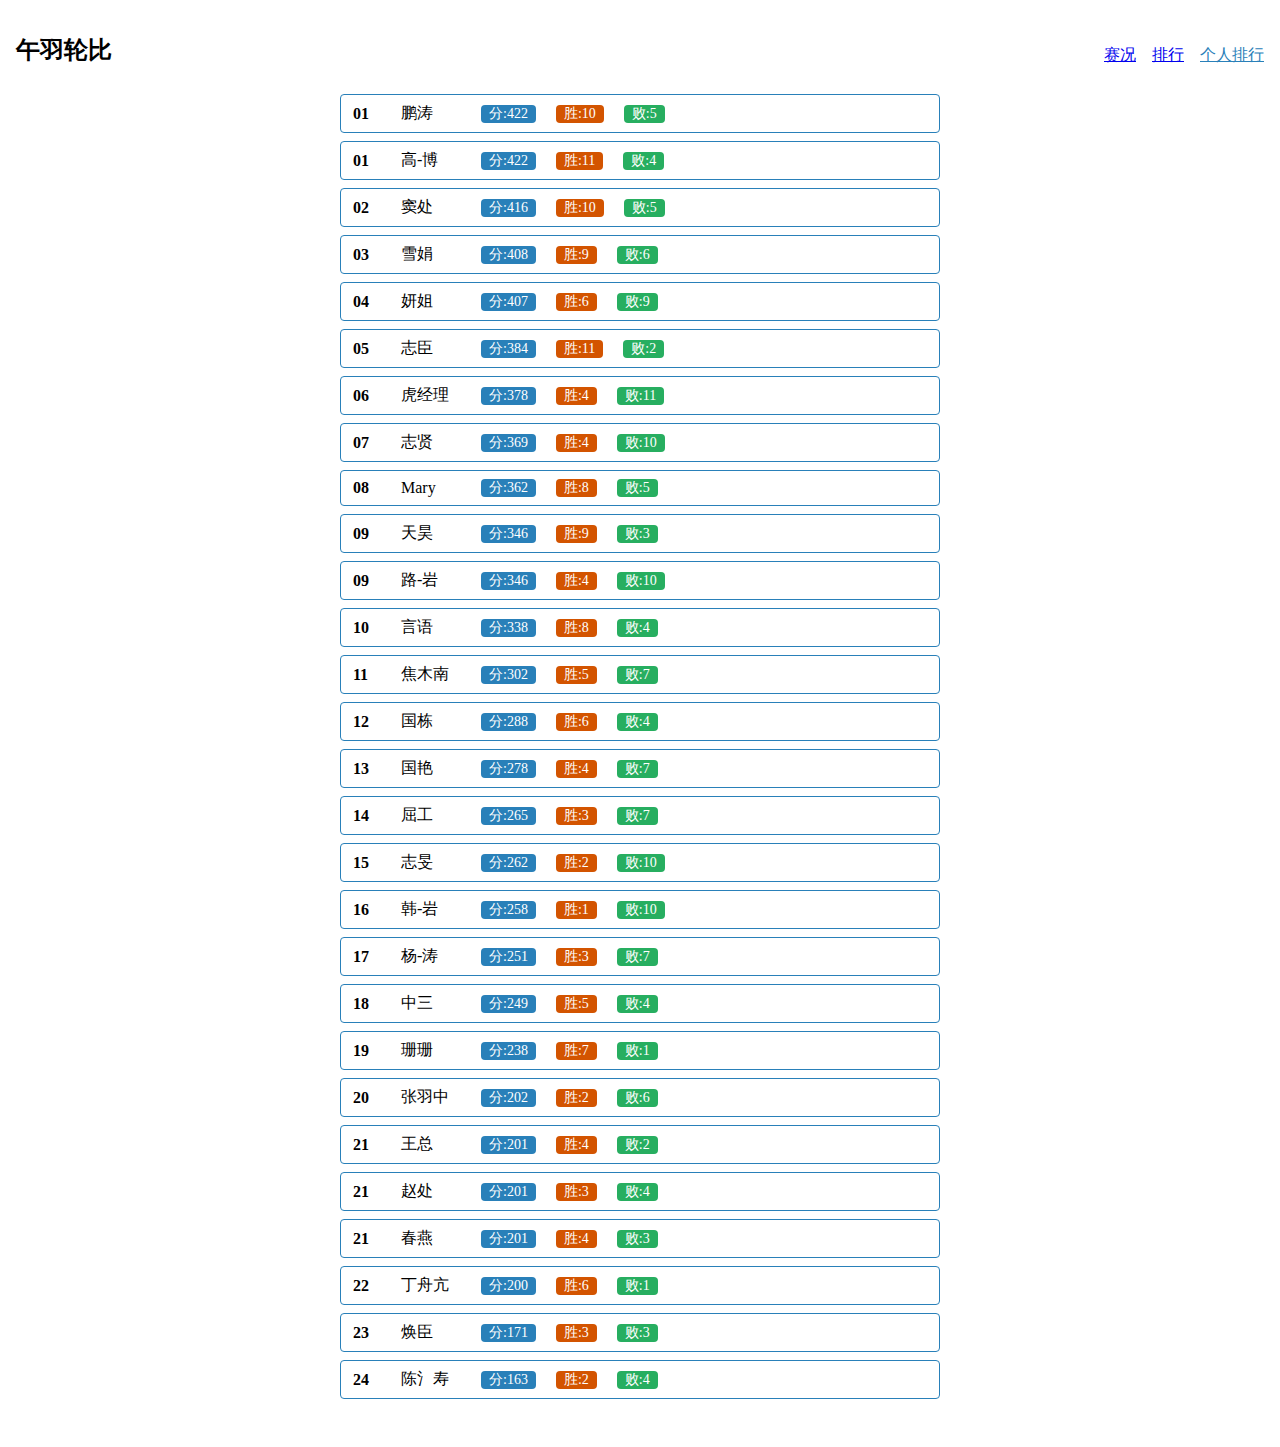
==== personalRank/index.html @ dfd7b156 "update" ====
<!DOCTYPE html><html lang="en"><head><meta charset="utf-8"><link href="/wuyulunbi/favicon.ico" rel="icon"><meta content="width=device-width,initial-scale=1" name="viewport"><meta content="#000000" name="theme-color"><meta content="Web site created using create-react-app" name="description"><link href="/wuyulunbi/logo192.png" rel="apple-touch-icon"><link href="/wuyulunbi/manifest.json" rel="manifest"><title>午羽轮比</title><script defer src="/wuyulunbi/static/js/main.a09f2cc2.js"></script><link href="/wuyulunbi/static/css/main.77000b79.css" rel="stylesheet"><style data-styled="active" data-styled-version="5.3.5">.cSCSXe{display:flex;-webkit-box-pack:justify;justify-content:space-between;align-items:flex-end;padding:8px;height:50px;position:sticky;top:0;background:#fff;z-index:99}.cSCSXe .logo{font-size:24px;font-weight:900;margin-right:32px}.cSCSXe .navigator a+a{margin-left:16px}.cSCSXe .navigator a.active{color:#2980b9}.cSCSXe .navigator a:hover{opacity:.7}.hBTbdj{margin:0 auto;padding-top:20px;width:600px;padding-bottom:40px}@media (max-width:420px){.hBTbdj{width:100%}}.hBTbdj .personal-item+.personal-item{margin-top:8px}.hBTbdj .personal-item{border:1px solid #2980b9;padding:8px 12px;display:flex;-webkit-box-align:center;align-items:center;border-radius:4px}.hBTbdj .personal-item .personal-idx{font-weight:900;width:48px}.hBTbdj .personal-item .personal-name{width:80px}.hBTbdj .personal-item .personal-scope{background:#2980b9}.hBTbdj .personal-item .personal-average,.hBTbdj .personal-item .personal-defeat,.hBTbdj .personal-item .personal-scope,.hBTbdj .personal-item .personal-victory,.hBTbdj .personal-item .personal-winProbability{padding:0 8px;border-radius:4px;color:#fff;font-size:14px;display:flex;-webkit-box-align:center;align-items:center}.hBTbdj .personal-item .personal-victory{margin-left:20px;background:#d35400}.hBTbdj .personal-item .personal-defeat{margin-left:20px;background:#27ae60}.hBTbdj .personal-item .personal-average{margin-left:20px;background:#8e44ad}.hBTbdj .personal-item .personal-winProbability{margin-left:20px;background:#e58e26}@media (max-width:420px){.hBTbdj .personal-item .personal-average,.hBTbdj .personal-item .personal-defeat,.hBTbdj .personal-item .personal-victory,.hBTbdj .personal-item .personal-winProbability{margin-left:12px}}@media (max-width:500px){.hBTbdj.is-show-more .personal-item{padding:8px 6px;font-size:13px}.hBTbdj.is-show-more .personal-item .personal-idx{font-weight:900;width:28px}.hBTbdj.is-show-more .personal-item .personal-average,.hBTbdj.is-show-more .personal-item .personal-defeat,.hBTbdj.is-show-more .personal-item .personal-victory,.hBTbdj.is-show-more .personal-item .personal-winProbability{margin-left:6px;padding:0 4px;font-size:13px}.hBTbdj.is-show-more .personal-item .personal-scope{font-size:13px;padding:0 3px}}</style></head><body><noscript>You need to enable JavaScript to run this app.</noscript><div id="root"><div class="App"><header class="sc-bczRLJ cSCSXe"><div class="logo">午羽轮比</div><div class="navigator"><a class="" href="/wuyulunbi" aria-current="page">赛况</a><a class="" href="/wuyulunbi/rank">排行</a><a class="active" href="/wuyulunbi/personalRank" aria-current="page">个人排行</a></div></header><main class="app-main"><div class="sc-eCYdqJ hBTbdj"><div class="personal-item"><span class="personal-idx">01</span><span class="personal-name">鹏涛 </span><span class="personal-scope" title="66.67%">分:422</span><span class="personal-victory">胜:10</span><span class="personal-defeat">败:5</span></div><div class="personal-item"><span class="personal-idx">01</span><span class="personal-name">高-博 </span><span class="personal-scope" title="73.33%">分:422</span><span class="personal-victory">胜:11</span><span class="personal-defeat">败:4</span></div><div class="personal-item"><span class="personal-idx">02</span><span class="personal-name">窦处 </span><span class="personal-scope" title="66.67%">分:416</span><span class="personal-victory">胜:10</span><span class="personal-defeat">败:5</span></div><div class="personal-item"><span class="personal-idx">03</span><span class="personal-name">雪娟 </span><span class="personal-scope" title="60.00%">分:408</span><span class="personal-victory">胜:9</span><span class="personal-defeat">败:6</span></div><div class="personal-item"><span class="personal-idx">04</span><span class="personal-name">妍姐 </span><span class="personal-scope" title="40.00%">分:407</span><span class="personal-victory">胜:6</span><span class="personal-defeat">败:9</span></div><div class="personal-item"><span class="personal-idx">05</span><span class="personal-name">志臣 </span><span class="personal-scope" title="84.62%">分:384</span><span class="personal-victory">胜:11</span><span class="personal-defeat">败:2</span></div><div class="personal-item"><span class="personal-idx">06</span><span class="personal-name">虎经理 </span><span class="personal-scope" title="26.67%">分:378</span><span class="personal-victory">胜:4</span><span class="personal-defeat">败:11</span></div><div class="personal-item"><span class="personal-idx">07</span><span class="personal-name">志贤 </span><span class="personal-scope" title="28.57%">分:369</span><span class="personal-victory">胜:4</span><span class="personal-defeat">败:10</span></div><div class="personal-item"><span class="personal-idx">08</span><span class="personal-name">Mary </span><span class="personal-scope" title="61.54%">分:362</span><span class="personal-victory">胜:8</span><span class="personal-defeat">败:5</span></div><div class="personal-item"><span class="personal-idx">09</span><span class="personal-name">天昊 </span><span class="personal-scope" title="75.00%">分:346</span><span class="personal-victory">胜:9</span><span class="personal-defeat">败:3</span></div><div class="personal-item"><span class="personal-idx">09</span><span class="personal-name">路-岩 </span><span class="personal-scope" title="28.57%">分:346</span><span class="personal-victory">胜:4</span><span class="personal-defeat">败:10</span></div><div class="personal-item"><span class="personal-idx">10</span><span class="personal-name">言语 </span><span class="personal-scope" title="66.67%">分:338</span><span class="personal-victory">胜:8</span><span class="personal-defeat">败:4</span></div><div class="personal-item"><span class="personal-idx">11</span><span class="personal-name">焦木南 </span><span class="personal-scope" title="41.67%">分:302</span><span class="personal-victory">胜:5</span><span class="personal-defeat">败:7</span></div><div class="personal-item"><span class="personal-idx">12</span><span class="personal-name">国栋 </span><span class="personal-scope" title="60.00%">分:288</span><span class="personal-victory">胜:6</span><span class="personal-defeat">败:4</span></div><div class="personal-item"><span class="personal-idx">13</span><span class="personal-name">国艳 </span><span class="personal-scope" title="36.36%">分:278</span><span class="personal-victory">胜:4</span><span class="personal-defeat">败:7</span></div><div class="personal-item"><span class="personal-idx">14</span><span class="personal-name">屈工 </span><span class="personal-scope" title="30.00%">分:265</span><span class="personal-victory">胜:3</span><span class="personal-defeat">败:7</span></div><div class="personal-item"><span class="personal-idx">15</span><span class="personal-name">志旻 </span><span class="personal-scope" title="16.67%">分:262</span><span class="personal-victory">胜:2</span><span class="personal-defeat">败:10</span></div><div class="personal-item"><span class="personal-idx">16</span><span class="personal-name">韩-岩 </span><span class="personal-scope" title="9.09%">分:258</span><span class="personal-victory">胜:1</span><span class="personal-defeat">败:10</span></div><div class="personal-item"><span class="personal-idx">17</span><span class="personal-name">杨-涛 </span><span class="personal-scope" title="30.00%">分:251</span><span class="personal-victory">胜:3</span><span class="personal-defeat">败:7</span></div><div class="personal-item"><span class="personal-idx">18</span><span class="personal-name">中三 </span><span class="personal-scope" title="55.56%">分:249</span><span class="personal-victory">胜:5</span><span class="personal-defeat">败:4</span></div><div class="personal-item"><span class="personal-idx">19</span><span class="personal-name">珊珊 </span><span class="personal-scope" title="87.50%">分:238</span><span class="personal-victory">胜:7</span><span class="personal-defeat">败:1</span></div><div class="personal-item"><span class="personal-idx">20</span><span class="personal-name">张羽中 </span><span class="personal-scope" title="25.00%">分:202</span><span class="personal-victory">胜:2</span><span class="personal-defeat">败:6</span></div><div class="personal-item"><span class="personal-idx">21</span><span class="personal-name">王总 </span><span class="personal-scope" title="66.67%">分:201</span><span class="personal-victory">胜:4</span><span class="personal-defeat">败:2</span></div><div class="personal-item"><span class="personal-idx">21</span><span class="personal-name">赵处 </span><span class="personal-scope" title="42.86%">分:201</span><span class="personal-victory">胜:3</span><span class="personal-defeat">败:4</span></div><div class="personal-item"><span class="personal-idx">21</span><span class="personal-name">春燕 </span><span class="personal-scope" title="57.14%">分:201</span><span class="personal-victory">胜:4</span><span class="personal-defeat">败:3</span></div><div class="personal-item"><span class="personal-idx">22</span><span class="personal-name">丁舟亢 </span><span class="personal-scope" title="85.71%">分:200</span><span class="personal-victory">胜:6</span><span class="personal-defeat">败:1</span></div><div class="personal-item"><span class="personal-idx">23</span><span class="personal-name">焕臣 </span><span class="personal-scope" title="50.00%">分:171</span><span class="personal-victory">胜:3</span><span class="personal-defeat">败:3</span></div><div class="personal-item"><span class="personal-idx">24</span><span class="personal-name">陈氵寿 </span><span class="personal-scope" title="33.33%">分:163</span><span class="personal-victory">胜:2</span><span class="personal-defeat">败:4</span></div></div></main></div></div></body></html>
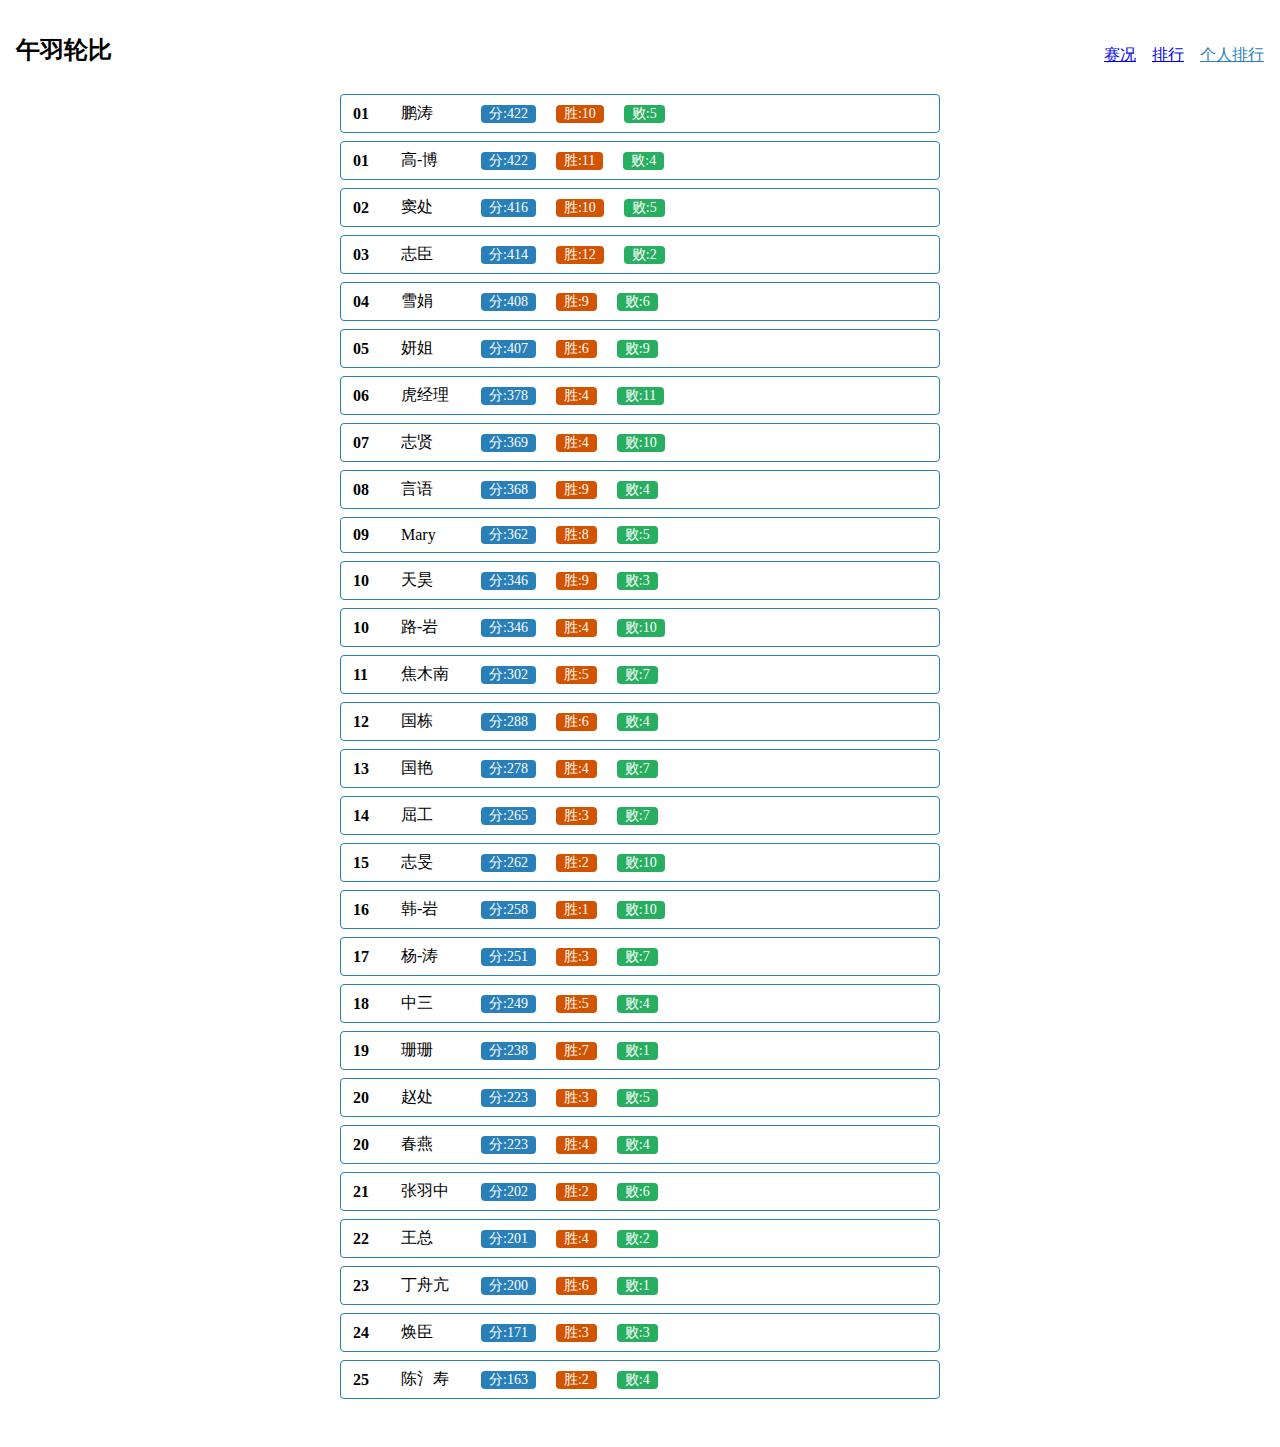
==== commit a1fd4415: "update" ====
--- a/personalRank/index.html
+++ b/personalRank/index.html
@@ -1 +1 @@
-<!DOCTYPE html><html lang="en"><head><meta charset="utf-8"><link href="/wuyulunbi/favicon.ico" rel="icon"><meta content="width=device-width,initial-scale=1" name="viewport"><meta content="#000000" name="theme-color"><meta content="Web site created using create-react-app" name="description"><link href="/wuyulunbi/logo192.png" rel="apple-touch-icon"><link href="/wuyulunbi/manifest.json" rel="manifest"><title>午羽轮比</title><script defer src="/wuyulunbi/static/js/main.a09f2cc2.js"></script><link href="/wuyulunbi/static/css/main.77000b79.css" rel="stylesheet"><style data-styled="active" data-styled-version="5.3.5">.cSCSXe{display:flex;-webkit-box-pack:justify;justify-content:space-between;align-items:flex-end;padding:8px;height:50px;position:sticky;top:0;background:#fff;z-index:99}.cSCSXe .logo{font-size:24px;font-weight:900;margin-right:32px}.cSCSXe .navigator a+a{margin-left:16px}.cSCSXe .navigator a.active{color:#2980b9}.cSCSXe .navigator a:hover{opacity:.7}.hBTbdj{margin:0 auto;padding-top:20px;width:600px;padding-bottom:40px}@media (max-width:420px){.hBTbdj{width:100%}}.hBTbdj .personal-item+.personal-item{margin-top:8px}.hBTbdj .personal-item{border:1px solid #2980b9;padding:8px 12px;display:flex;-webkit-box-align:center;align-items:center;border-radius:4px}.hBTbdj .personal-item .personal-idx{font-weight:900;width:48px}.hBTbdj .personal-item .personal-name{width:80px}.hBTbdj .personal-item .personal-scope{background:#2980b9}.hBTbdj .personal-item .personal-average,.hBTbdj .personal-item .personal-defeat,.hBTbdj .personal-item .personal-scope,.hBTbdj .personal-item .personal-victory,.hBTbdj .personal-item .personal-winProbability{padding:0 8px;border-radius:4px;color:#fff;font-size:14px;display:flex;-webkit-box-align:center;align-items:center}.hBTbdj .personal-item .personal-victory{margin-left:20px;background:#d35400}.hBTbdj .personal-item .personal-defeat{margin-left:20px;background:#27ae60}.hBTbdj .personal-item .personal-average{margin-left:20px;background:#8e44ad}.hBTbdj .personal-item .personal-winProbability{margin-left:20px;background:#e58e26}@media (max-width:420px){.hBTbdj .personal-item .personal-average,.hBTbdj .personal-item .personal-defeat,.hBTbdj .personal-item .personal-victory,.hBTbdj .personal-item .personal-winProbability{margin-left:12px}}@media (max-width:500px){.hBTbdj.is-show-more .personal-item{padding:8px 6px;font-size:13px}.hBTbdj.is-show-more .personal-item .personal-idx{font-weight:900;width:28px}.hBTbdj.is-show-more .personal-item .personal-average,.hBTbdj.is-show-more .personal-item .personal-defeat,.hBTbdj.is-show-more .personal-item .personal-victory,.hBTbdj.is-show-more .personal-item .personal-winProbability{margin-left:6px;padding:0 4px;font-size:13px}.hBTbdj.is-show-more .personal-item .personal-scope{font-size:13px;padding:0 3px}}</style></head><body><noscript>You need to enable JavaScript to run this app.</noscript><div id="root"><div class="App"><header class="sc-bczRLJ cSCSXe"><div class="logo">午羽轮比</div><div class="navigator"><a class="" href="/wuyulunbi" aria-current="page">赛况</a><a class="" href="/wuyulunbi/rank">排行</a><a class="active" href="/wuyulunbi/personalRank" aria-current="page">个人排行</a></div></header><main class="app-main"><div class="sc-eCYdqJ hBTbdj"><div class="personal-item"><span class="personal-idx">01</span><span class="personal-name">鹏涛 </span><span class="personal-scope" title="66.67%">分:422</span><span class="personal-victory">胜:10</span><span class="personal-defeat">败:5</span></div><div class="personal-item"><span class="personal-idx">01</span><span class="personal-name">高-博 </span><span class="personal-scope" title="73.33%">分:422</span><span class="personal-victory">胜:11</span><span class="personal-defeat">败:4</span></div><div class="personal-item"><span class="personal-idx">02</span><span class="personal-name">窦处 </span><span class="personal-scope" title="66.67%">分:416</span><span class="personal-victory">胜:10</span><span class="personal-defeat">败:5</span></div><div class="personal-item"><span class="personal-idx">03</span><span class="personal-name">雪娟 </span><span class="personal-scope" title="60.00%">分:408</span><span class="personal-victory">胜:9</span><span class="personal-defeat">败:6</span></div><div class="personal-item"><span class="personal-idx">04</span><span class="personal-name">妍姐 </span><span class="personal-scope" title="40.00%">分:407</span><span class="personal-victory">胜:6</span><span class="personal-defeat">败:9</span></div><div class="personal-item"><span class="personal-idx">05</span><span class="personal-name">志臣 </span><span class="personal-scope" title="84.62%">分:384</span><span class="personal-victory">胜:11</span><span class="personal-defeat">败:2</span></div><div class="personal-item"><span class="personal-idx">06</span><span class="personal-name">虎经理 </span><span class="personal-scope" title="26.67%">分:378</span><span class="personal-victory">胜:4</span><span class="personal-defeat">败:11</span></div><div class="personal-item"><span class="personal-idx">07</span><span class="personal-name">志贤 </span><span class="personal-scope" title="28.57%">分:369</span><span class="personal-victory">胜:4</span><span class="personal-defeat">败:10</span></div><div class="personal-item"><span class="personal-idx">08</span><span class="personal-name">Mary </span><span class="personal-scope" title="61.54%">分:362</span><span class="personal-victory">胜:8</span><span class="personal-defeat">败:5</span></div><div class="personal-item"><span class="personal-idx">09</span><span class="personal-name">天昊 </span><span class="personal-scope" title="75.00%">分:346</span><span class="personal-victory">胜:9</span><span class="personal-defeat">败:3</span></div><div class="personal-item"><span class="personal-idx">09</span><span class="personal-name">路-岩 </span><span class="personal-scope" title="28.57%">分:346</span><span class="personal-victory">胜:4</span><span class="personal-defeat">败:10</span></div><div class="personal-item"><span class="personal-idx">10</span><span class="personal-name">言语 </span><span class="personal-scope" title="66.67%">分:338</span><span class="personal-victory">胜:8</span><span class="personal-defeat">败:4</span></div><div class="personal-item"><span class="personal-idx">11</span><span class="personal-name">焦木南 </span><span class="personal-scope" title="41.67%">分:302</span><span class="personal-victory">胜:5</span><span class="personal-defeat">败:7</span></div><div class="personal-item"><span class="personal-idx">12</span><span class="personal-name">国栋 </span><span class="personal-scope" title="60.00%">分:288</span><span class="personal-victory">胜:6</span><span class="personal-defeat">败:4</span></div><div class="personal-item"><span class="personal-idx">13</span><span class="personal-name">国艳 </span><span class="personal-scope" title="36.36%">分:278</span><span class="personal-victory">胜:4</span><span class="personal-defeat">败:7</span></div><div class="personal-item"><span class="personal-idx">14</span><span class="personal-name">屈工 </span><span class="personal-scope" title="30.00%">分:265</span><span class="personal-victory">胜:3</span><span class="personal-defeat">败:7</span></div><div class="personal-item"><span class="personal-idx">15</span><span class="personal-name">志旻 </span><span class="personal-scope" title="16.67%">分:262</span><span class="personal-victory">胜:2</span><span class="personal-defeat">败:10</span></div><div class="personal-item"><span class="personal-idx">16</span><span class="personal-name">韩-岩 </span><span class="personal-scope" title="9.09%">分:258</span><span class="personal-victory">胜:1</span><span class="personal-defeat">败:10</span></div><div class="personal-item"><span class="personal-idx">17</span><span class="personal-name">杨-涛 </span><span class="personal-scope" title="30.00%">分:251</span><span class="personal-victory">胜:3</span><span class="personal-defeat">败:7</span></div><div class="personal-item"><span class="personal-idx">18</span><span class="personal-name">中三 </span><span class="personal-scope" title="55.56%">分:249</span><span class="personal-victory">胜:5</span><span class="personal-defeat">败:4</span></div><div class="personal-item"><span class="personal-idx">19</span><span class="personal-name">珊珊 </span><span class="personal-scope" title="87.50%">分:238</span><span class="personal-victory">胜:7</span><span class="personal-defeat">败:1</span></div><div class="personal-item"><span class="personal-idx">20</span><span class="personal-name">张羽中 </span><span class="personal-scope" title="25.00%">分:202</span><span class="personal-victory">胜:2</span><span class="personal-defeat">败:6</span></div><div class="personal-item"><span class="personal-idx">21</span><span class="personal-name">王总 </span><span class="personal-scope" title="66.67%">分:201</span><span class="personal-victory">胜:4</span><span class="personal-defeat">败:2</span></div><div class="personal-item"><span class="personal-idx">21</span><span class="personal-name">赵处 </span><span class="personal-scope" title="42.86%">分:201</span><span class="personal-victory">胜:3</span><span class="personal-defeat">败:4</span></div><div class="personal-item"><span class="personal-idx">21</span><span class="personal-name">春燕 </span><span class="personal-scope" title="57.14%">分:201</span><span class="personal-victory">胜:4</span><span class="personal-defeat">败:3</span></div><div class="personal-item"><span class="personal-idx">22</span><span class="personal-name">丁舟亢 </span><span class="personal-scope" title="85.71%">分:200</span><span class="personal-victory">胜:6</span><span class="personal-defeat">败:1</span></div><div class="personal-item"><span class="personal-idx">23</span><span class="personal-name">焕臣 </span><span class="personal-scope" title="50.00%">分:171</span><span class="personal-victory">胜:3</span><span class="personal-defeat">败:3</span></div><div class="personal-item"><span class="personal-idx">24</span><span class="personal-name">陈氵寿 </span><span class="personal-scope" title="33.33%">分:163</span><span class="personal-victory">胜:2</span><span class="personal-defeat">败:4</span></div></div></main></div></div></body></html>+<!DOCTYPE html><html lang="en"><head><meta charset="utf-8"><link href="/wuyulunbi/favicon.ico" rel="icon"><meta content="width=device-width,initial-scale=1" name="viewport"><meta content="#000000" name="theme-color"><meta content="Web site created using create-react-app" name="description"><link href="/wuyulunbi/logo192.png" rel="apple-touch-icon"><link href="/wuyulunbi/manifest.json" rel="manifest"><title>午羽轮比</title><script defer src="/wuyulunbi/static/js/main.25bbf0df.js"></script><link href="/wuyulunbi/static/css/main.77000b79.css" rel="stylesheet"><style data-styled="active" data-styled-version="5.3.5">.cSCSXe{display:flex;-webkit-box-pack:justify;justify-content:space-between;align-items:flex-end;padding:8px;height:50px;position:sticky;top:0;background:#fff;z-index:99}.cSCSXe .logo{font-size:24px;font-weight:900;margin-right:32px}.cSCSXe .navigator a+a{margin-left:16px}.cSCSXe .navigator a.active{color:#2980b9}.cSCSXe .navigator a:hover{opacity:.7}.hBTbdj{margin:0 auto;padding-top:20px;width:600px;padding-bottom:40px}@media (max-width:420px){.hBTbdj{width:100%}}.hBTbdj .personal-item+.personal-item{margin-top:8px}.hBTbdj .personal-item{border:1px solid #2980b9;padding:8px 12px;display:flex;-webkit-box-align:center;align-items:center;border-radius:4px}.hBTbdj .personal-item .personal-idx{font-weight:900;width:48px}.hBTbdj .personal-item .personal-name{width:80px}.hBTbdj .personal-item .personal-scope{background:#2980b9}.hBTbdj .personal-item .personal-average,.hBTbdj .personal-item .personal-defeat,.hBTbdj .personal-item .personal-scope,.hBTbdj .personal-item .personal-victory,.hBTbdj .personal-item .personal-winProbability{padding:0 8px;border-radius:4px;color:#fff;font-size:14px;display:flex;-webkit-box-align:center;align-items:center}.hBTbdj .personal-item .personal-victory{margin-left:20px;background:#d35400}.hBTbdj .personal-item .personal-defeat{margin-left:20px;background:#27ae60}.hBTbdj .personal-item .personal-average{margin-left:20px;background:#8e44ad}.hBTbdj .personal-item .personal-winProbability{margin-left:20px;background:#e58e26}@media (max-width:420px){.hBTbdj .personal-item .personal-average,.hBTbdj .personal-item .personal-defeat,.hBTbdj .personal-item .personal-victory,.hBTbdj .personal-item .personal-winProbability{margin-left:12px}}@media (max-width:500px){.hBTbdj.is-show-more .personal-item{padding:8px 6px;font-size:13px}.hBTbdj.is-show-more .personal-item .personal-idx{font-weight:900;width:28px}.hBTbdj.is-show-more .personal-item .personal-average,.hBTbdj.is-show-more .personal-item .personal-defeat,.hBTbdj.is-show-more .personal-item .personal-victory,.hBTbdj.is-show-more .personal-item .personal-winProbability{margin-left:6px;padding:0 4px;font-size:13px}.hBTbdj.is-show-more .personal-item .personal-scope{font-size:13px;padding:0 3px}}</style></head><body><noscript>You need to enable JavaScript to run this app.</noscript><div id="root"><div class="App"><header class="sc-bczRLJ cSCSXe"><div class="logo">午羽轮比</div><div class="navigator"><a class="" href="/wuyulunbi" aria-current="page">赛况</a><a class="" href="/wuyulunbi/rank">排行</a><a class="active" href="/wuyulunbi/personalRank" aria-current="page">个人排行</a></div></header><main class="app-main"><div class="sc-eCYdqJ hBTbdj"><div class="personal-item"><span class="personal-idx">01</span><span class="personal-name">鹏涛 </span><span class="personal-scope" title="66.67%">分:422</span><span class="personal-victory">胜:10</span><span class="personal-defeat">败:5</span></div><div class="personal-item"><span class="personal-idx">01</span><span class="personal-name">高-博 </span><span class="personal-scope" title="73.33%">分:422</span><span class="personal-victory">胜:11</span><span class="personal-defeat">败:4</span></div><div class="personal-item"><span class="personal-idx">02</span><span class="personal-name">窦处 </span><span class="personal-scope" title="66.67%">分:416</span><span class="personal-victory">胜:10</span><span class="personal-defeat">败:5</span></div><div class="personal-item"><span class="personal-idx">03</span><span class="personal-name">志臣 </span><span class="personal-scope" title="85.71%">分:414</span><span class="personal-victory">胜:12</span><span class="personal-defeat">败:2</span></div><div class="personal-item"><span class="personal-idx">04</span><span class="personal-name">雪娟 </span><span class="personal-scope" title="60.00%">分:408</span><span class="personal-victory">胜:9</span><span class="personal-defeat">败:6</span></div><div class="personal-item"><span class="personal-idx">05</span><span class="personal-name">妍姐 </span><span class="personal-scope" title="40.00%">分:407</span><span class="personal-victory">胜:6</span><span class="personal-defeat">败:9</span></div><div class="personal-item"><span class="personal-idx">06</span><span class="personal-name">虎经理 </span><span class="personal-scope" title="26.67%">分:378</span><span class="personal-victory">胜:4</span><span class="personal-defeat">败:11</span></div><div class="personal-item"><span class="personal-idx">07</span><span class="personal-name">志贤 </span><span class="personal-scope" title="28.57%">分:369</span><span class="personal-victory">胜:4</span><span class="personal-defeat">败:10</span></div><div class="personal-item"><span class="personal-idx">08</span><span class="personal-name">言语 </span><span class="personal-scope" title="69.23%">分:368</span><span class="personal-victory">胜:9</span><span class="personal-defeat">败:4</span></div><div class="personal-item"><span class="personal-idx">09</span><span class="personal-name">Mary </span><span class="personal-scope" title="61.54%">分:362</span><span class="personal-victory">胜:8</span><span class="personal-defeat">败:5</span></div><div class="personal-item"><span class="personal-idx">10</span><span class="personal-name">天昊 </span><span class="personal-scope" title="75.00%">分:346</span><span class="personal-victory">胜:9</span><span class="personal-defeat">败:3</span></div><div class="personal-item"><span class="personal-idx">10</span><span class="personal-name">路-岩 </span><span class="personal-scope" title="28.57%">分:346</span><span class="personal-victory">胜:4</span><span class="personal-defeat">败:10</span></div><div class="personal-item"><span class="personal-idx">11</span><span class="personal-name">焦木南 </span><span class="personal-scope" title="41.67%">分:302</span><span class="personal-victory">胜:5</span><span class="personal-defeat">败:7</span></div><div class="personal-item"><span class="personal-idx">12</span><span class="personal-name">国栋 </span><span class="personal-scope" title="60.00%">分:288</span><span class="personal-victory">胜:6</span><span class="personal-defeat">败:4</span></div><div class="personal-item"><span class="personal-idx">13</span><span class="personal-name">国艳 </span><span class="personal-scope" title="36.36%">分:278</span><span class="personal-victory">胜:4</span><span class="personal-defeat">败:7</span></div><div class="personal-item"><span class="personal-idx">14</span><span class="personal-name">屈工 </span><span class="personal-scope" title="30.00%">分:265</span><span class="personal-victory">胜:3</span><span class="personal-defeat">败:7</span></div><div class="personal-item"><span class="personal-idx">15</span><span class="personal-name">志旻 </span><span class="personal-scope" title="16.67%">分:262</span><span class="personal-victory">胜:2</span><span class="personal-defeat">败:10</span></div><div class="personal-item"><span class="personal-idx">16</span><span class="personal-name">韩-岩 </span><span class="personal-scope" title="9.09%">分:258</span><span class="personal-victory">胜:1</span><span class="personal-defeat">败:10</span></div><div class="personal-item"><span class="personal-idx">17</span><span class="personal-name">杨-涛 </span><span class="personal-scope" title="30.00%">分:251</span><span class="personal-victory">胜:3</span><span class="personal-defeat">败:7</span></div><div class="personal-item"><span class="personal-idx">18</span><span class="personal-name">中三 </span><span class="personal-scope" title="55.56%">分:249</span><span class="personal-victory">胜:5</span><span class="personal-defeat">败:4</span></div><div class="personal-item"><span class="personal-idx">19</span><span class="personal-name">珊珊 </span><span class="personal-scope" title="87.50%">分:238</span><span class="personal-victory">胜:7</span><span class="personal-defeat">败:1</span></div><div class="personal-item"><span class="personal-idx">20</span><span class="personal-name">赵处 </span><span class="personal-scope" title="37.50%">分:223</span><span class="personal-victory">胜:3</span><span class="personal-defeat">败:5</span></div><div class="personal-item"><span class="personal-idx">20</span><span class="personal-name">春燕 </span><span class="personal-scope" title="50.00%">分:223</span><span class="personal-victory">胜:4</span><span class="personal-defeat">败:4</span></div><div class="personal-item"><span class="personal-idx">21</span><span class="personal-name">张羽中 </span><span class="personal-scope" title="25.00%">分:202</span><span class="personal-victory">胜:2</span><span class="personal-defeat">败:6</span></div><div class="personal-item"><span class="personal-idx">22</span><span class="personal-name">王总 </span><span class="personal-scope" title="66.67%">分:201</span><span class="personal-victory">胜:4</span><span class="personal-defeat">败:2</span></div><div class="personal-item"><span class="personal-idx">23</span><span class="personal-name">丁舟亢 </span><span class="personal-scope" title="85.71%">分:200</span><span class="personal-victory">胜:6</span><span class="personal-defeat">败:1</span></div><div class="personal-item"><span class="personal-idx">24</span><span class="personal-name">焕臣 </span><span class="personal-scope" title="50.00%">分:171</span><span class="personal-victory">胜:3</span><span class="personal-defeat">败:3</span></div><div class="personal-item"><span class="personal-idx">25</span><span class="personal-name">陈氵寿 </span><span class="personal-scope" title="33.33%">分:163</span><span class="personal-victory">胜:2</span><span class="personal-defeat">败:4</span></div></div></main></div></div></body></html>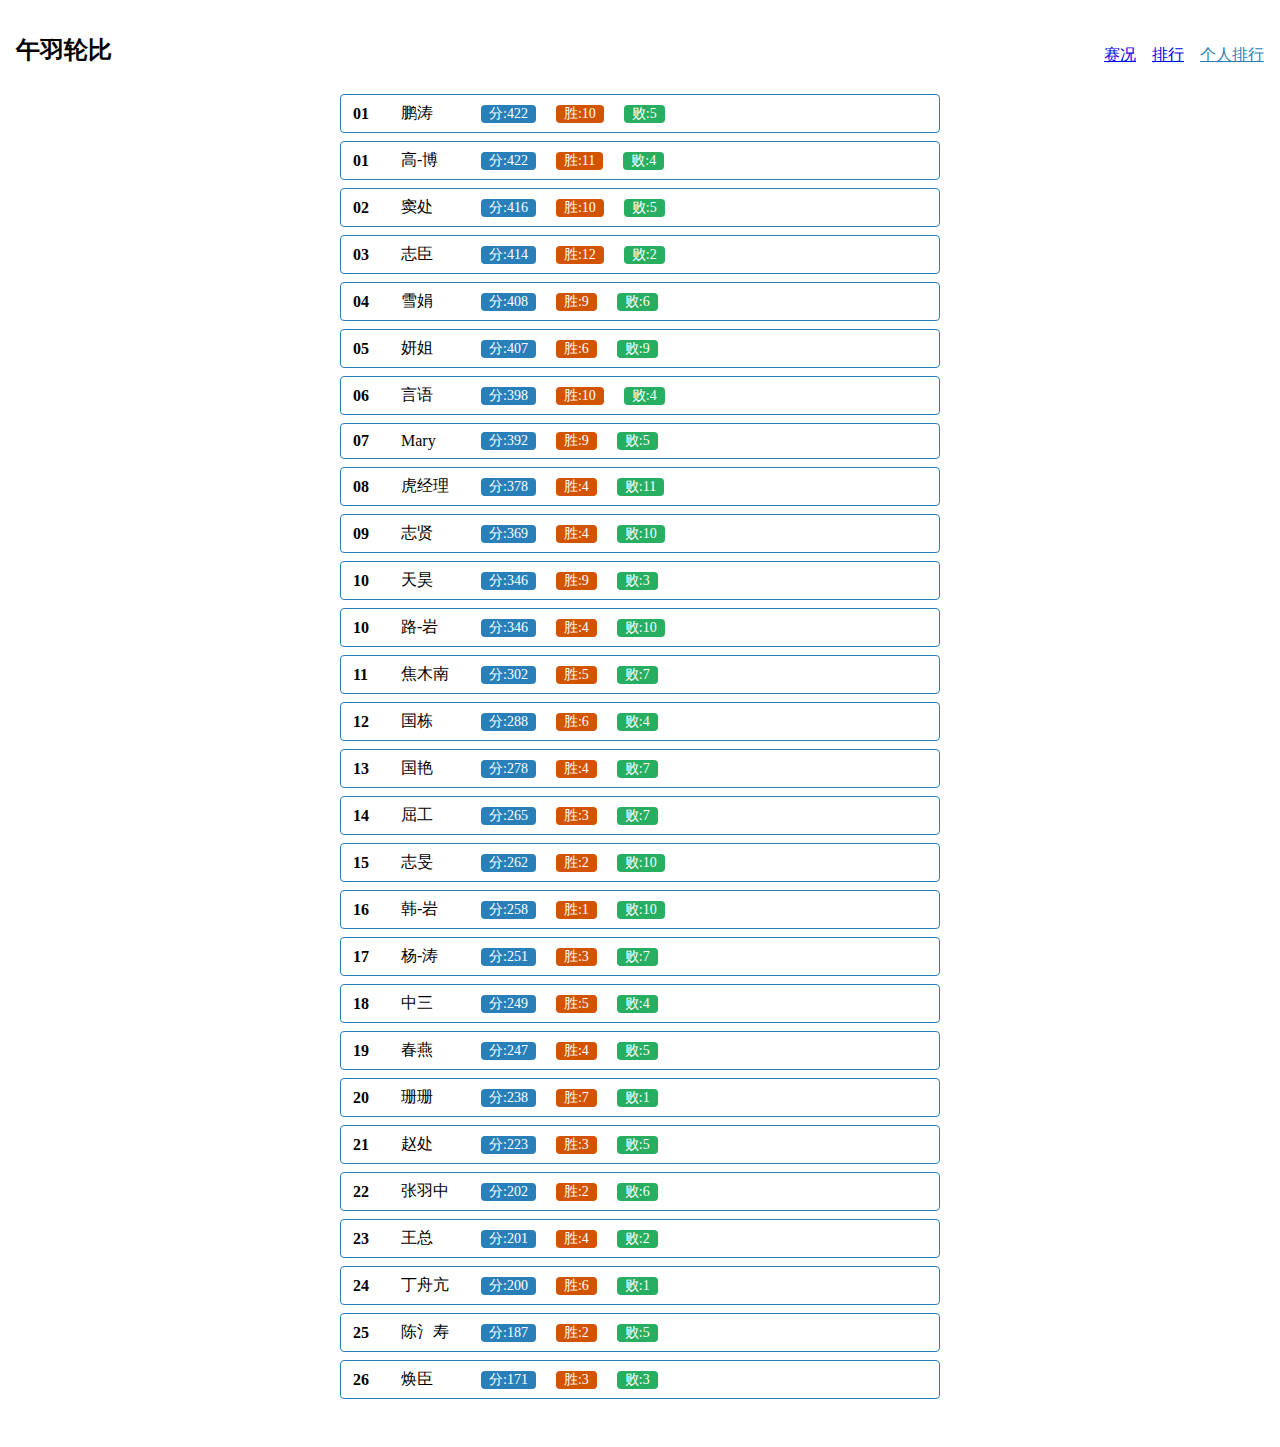
==== commit 818c3b69: "update" ====
--- a/personalRank/index.html
+++ b/personalRank/index.html
@@ -1 +1 @@
-<!DOCTYPE html><html lang="en"><head><meta charset="utf-8"><link href="/wuyulunbi/favicon.ico" rel="icon"><meta content="width=device-width,initial-scale=1" name="viewport"><meta content="#000000" name="theme-color"><meta content="Web site created using create-react-app" name="description"><link href="/wuyulunbi/logo192.png" rel="apple-touch-icon"><link href="/wuyulunbi/manifest.json" rel="manifest"><title>午羽轮比</title><script defer src="/wuyulunbi/static/js/main.25bbf0df.js"></script><link href="/wuyulunbi/static/css/main.77000b79.css" rel="stylesheet"><style data-styled="active" data-styled-version="5.3.5">.cSCSXe{display:flex;-webkit-box-pack:justify;justify-content:space-between;align-items:flex-end;padding:8px;height:50px;position:sticky;top:0;background:#fff;z-index:99}.cSCSXe .logo{font-size:24px;font-weight:900;margin-right:32px}.cSCSXe .navigator a+a{margin-left:16px}.cSCSXe .navigator a.active{color:#2980b9}.cSCSXe .navigator a:hover{opacity:.7}.hBTbdj{margin:0 auto;padding-top:20px;width:600px;padding-bottom:40px}@media (max-width:420px){.hBTbdj{width:100%}}.hBTbdj .personal-item+.personal-item{margin-top:8px}.hBTbdj .personal-item{border:1px solid #2980b9;padding:8px 12px;display:flex;-webkit-box-align:center;align-items:center;border-radius:4px}.hBTbdj .personal-item .personal-idx{font-weight:900;width:48px}.hBTbdj .personal-item .personal-name{width:80px}.hBTbdj .personal-item .personal-scope{background:#2980b9}.hBTbdj .personal-item .personal-average,.hBTbdj .personal-item .personal-defeat,.hBTbdj .personal-item .personal-scope,.hBTbdj .personal-item .personal-victory,.hBTbdj .personal-item .personal-winProbability{padding:0 8px;border-radius:4px;color:#fff;font-size:14px;display:flex;-webkit-box-align:center;align-items:center}.hBTbdj .personal-item .personal-victory{margin-left:20px;background:#d35400}.hBTbdj .personal-item .personal-defeat{margin-left:20px;background:#27ae60}.hBTbdj .personal-item .personal-average{margin-left:20px;background:#8e44ad}.hBTbdj .personal-item .personal-winProbability{margin-left:20px;background:#e58e26}@media (max-width:420px){.hBTbdj .personal-item .personal-average,.hBTbdj .personal-item .personal-defeat,.hBTbdj .personal-item .personal-victory,.hBTbdj .personal-item .personal-winProbability{margin-left:12px}}@media (max-width:500px){.hBTbdj.is-show-more .personal-item{padding:8px 6px;font-size:13px}.hBTbdj.is-show-more .personal-item .personal-idx{font-weight:900;width:28px}.hBTbdj.is-show-more .personal-item .personal-average,.hBTbdj.is-show-more .personal-item .personal-defeat,.hBTbdj.is-show-more .personal-item .personal-victory,.hBTbdj.is-show-more .personal-item .personal-winProbability{margin-left:6px;padding:0 4px;font-size:13px}.hBTbdj.is-show-more .personal-item .personal-scope{font-size:13px;padding:0 3px}}</style></head><body><noscript>You need to enable JavaScript to run this app.</noscript><div id="root"><div class="App"><header class="sc-bczRLJ cSCSXe"><div class="logo">午羽轮比</div><div class="navigator"><a class="" href="/wuyulunbi" aria-current="page">赛况</a><a class="" href="/wuyulunbi/rank">排行</a><a class="active" href="/wuyulunbi/personalRank" aria-current="page">个人排行</a></div></header><main class="app-main"><div class="sc-eCYdqJ hBTbdj"><div class="personal-item"><span class="personal-idx">01</span><span class="personal-name">鹏涛 </span><span class="personal-scope" title="66.67%">分:422</span><span class="personal-victory">胜:10</span><span class="personal-defeat">败:5</span></div><div class="personal-item"><span class="personal-idx">01</span><span class="personal-name">高-博 </span><span class="personal-scope" title="73.33%">分:422</span><span class="personal-victory">胜:11</span><span class="personal-defeat">败:4</span></div><div class="personal-item"><span class="personal-idx">02</span><span class="personal-name">窦处 </span><span class="personal-scope" title="66.67%">分:416</span><span class="personal-victory">胜:10</span><span class="personal-defeat">败:5</span></div><div class="personal-item"><span class="personal-idx">03</span><span class="personal-name">志臣 </span><span class="personal-scope" title="85.71%">分:414</span><span class="personal-victory">胜:12</span><span class="personal-defeat">败:2</span></div><div class="personal-item"><span class="personal-idx">04</span><span class="personal-name">雪娟 </span><span class="personal-scope" title="60.00%">分:408</span><span class="personal-victory">胜:9</span><span class="personal-defeat">败:6</span></div><div class="personal-item"><span class="personal-idx">05</span><span class="personal-name">妍姐 </span><span class="personal-scope" title="40.00%">分:407</span><span class="personal-victory">胜:6</span><span class="personal-defeat">败:9</span></div><div class="personal-item"><span class="personal-idx">06</span><span class="personal-name">虎经理 </span><span class="personal-scope" title="26.67%">分:378</span><span class="personal-victory">胜:4</span><span class="personal-defeat">败:11</span></div><div class="personal-item"><span class="personal-idx">07</span><span class="personal-name">志贤 </span><span class="personal-scope" title="28.57%">分:369</span><span class="personal-victory">胜:4</span><span class="personal-defeat">败:10</span></div><div class="personal-item"><span class="personal-idx">08</span><span class="personal-name">言语 </span><span class="personal-scope" title="69.23%">分:368</span><span class="personal-victory">胜:9</span><span class="personal-defeat">败:4</span></div><div class="personal-item"><span class="personal-idx">09</span><span class="personal-name">Mary </span><span class="personal-scope" title="61.54%">分:362</span><span class="personal-victory">胜:8</span><span class="personal-defeat">败:5</span></div><div class="personal-item"><span class="personal-idx">10</span><span class="personal-name">天昊 </span><span class="personal-scope" title="75.00%">分:346</span><span class="personal-victory">胜:9</span><span class="personal-defeat">败:3</span></div><div class="personal-item"><span class="personal-idx">10</span><span class="personal-name">路-岩 </span><span class="personal-scope" title="28.57%">分:346</span><span class="personal-victory">胜:4</span><span class="personal-defeat">败:10</span></div><div class="personal-item"><span class="personal-idx">11</span><span class="personal-name">焦木南 </span><span class="personal-scope" title="41.67%">分:302</span><span class="personal-victory">胜:5</span><span class="personal-defeat">败:7</span></div><div class="personal-item"><span class="personal-idx">12</span><span class="personal-name">国栋 </span><span class="personal-scope" title="60.00%">分:288</span><span class="personal-victory">胜:6</span><span class="personal-defeat">败:4</span></div><div class="personal-item"><span class="personal-idx">13</span><span class="personal-name">国艳 </span><span class="personal-scope" title="36.36%">分:278</span><span class="personal-victory">胜:4</span><span class="personal-defeat">败:7</span></div><div class="personal-item"><span class="personal-idx">14</span><span class="personal-name">屈工 </span><span class="personal-scope" title="30.00%">分:265</span><span class="personal-victory">胜:3</span><span class="personal-defeat">败:7</span></div><div class="personal-item"><span class="personal-idx">15</span><span class="personal-name">志旻 </span><span class="personal-scope" title="16.67%">分:262</span><span class="personal-victory">胜:2</span><span class="personal-defeat">败:10</span></div><div class="personal-item"><span class="personal-idx">16</span><span class="personal-name">韩-岩 </span><span class="personal-scope" title="9.09%">分:258</span><span class="personal-victory">胜:1</span><span class="personal-defeat">败:10</span></div><div class="personal-item"><span class="personal-idx">17</span><span class="personal-name">杨-涛 </span><span class="personal-scope" title="30.00%">分:251</span><span class="personal-victory">胜:3</span><span class="personal-defeat">败:7</span></div><div class="personal-item"><span class="personal-idx">18</span><span class="personal-name">中三 </span><span class="personal-scope" title="55.56%">分:249</span><span class="personal-victory">胜:5</span><span class="personal-defeat">败:4</span></div><div class="personal-item"><span class="personal-idx">19</span><span class="personal-name">珊珊 </span><span class="personal-scope" title="87.50%">分:238</span><span class="personal-victory">胜:7</span><span class="personal-defeat">败:1</span></div><div class="personal-item"><span class="personal-idx">20</span><span class="personal-name">赵处 </span><span class="personal-scope" title="37.50%">分:223</span><span class="personal-victory">胜:3</span><span class="personal-defeat">败:5</span></div><div class="personal-item"><span class="personal-idx">20</span><span class="personal-name">春燕 </span><span class="personal-scope" title="50.00%">分:223</span><span class="personal-victory">胜:4</span><span class="personal-defeat">败:4</span></div><div class="personal-item"><span class="personal-idx">21</span><span class="personal-name">张羽中 </span><span class="personal-scope" title="25.00%">分:202</span><span class="personal-victory">胜:2</span><span class="personal-defeat">败:6</span></div><div class="personal-item"><span class="personal-idx">22</span><span class="personal-name">王总 </span><span class="personal-scope" title="66.67%">分:201</span><span class="personal-victory">胜:4</span><span class="personal-defeat">败:2</span></div><div class="personal-item"><span class="personal-idx">23</span><span class="personal-name">丁舟亢 </span><span class="personal-scope" title="85.71%">分:200</span><span class="personal-victory">胜:6</span><span class="personal-defeat">败:1</span></div><div class="personal-item"><span class="personal-idx">24</span><span class="personal-name">焕臣 </span><span class="personal-scope" title="50.00%">分:171</span><span class="personal-victory">胜:3</span><span class="personal-defeat">败:3</span></div><div class="personal-item"><span class="personal-idx">25</span><span class="personal-name">陈氵寿 </span><span class="personal-scope" title="33.33%">分:163</span><span class="personal-victory">胜:2</span><span class="personal-defeat">败:4</span></div></div></main></div></div></body></html>+<!DOCTYPE html><html lang="en"><head><meta charset="utf-8"><link href="/wuyulunbi/favicon.ico" rel="icon"><meta content="width=device-width,initial-scale=1" name="viewport"><meta content="#000000" name="theme-color"><meta content="Web site created using create-react-app" name="description"><link href="/wuyulunbi/logo192.png" rel="apple-touch-icon"><link href="/wuyulunbi/manifest.json" rel="manifest"><title>午羽轮比</title><script defer src="/wuyulunbi/static/js/main.86435610.js"></script><link href="/wuyulunbi/static/css/main.77000b79.css" rel="stylesheet"><style data-styled="active" data-styled-version="5.3.5">.cSCSXe{display:flex;-webkit-box-pack:justify;justify-content:space-between;align-items:flex-end;padding:8px;height:50px;position:sticky;top:0;background:#fff;z-index:99}.cSCSXe .logo{font-size:24px;font-weight:900;margin-right:32px}.cSCSXe .navigator a+a{margin-left:16px}.cSCSXe .navigator a.active{color:#2980b9}.cSCSXe .navigator a:hover{opacity:.7}.hBTbdj{margin:0 auto;padding-top:20px;width:600px;padding-bottom:40px}@media (max-width:420px){.hBTbdj{width:100%}}.hBTbdj .personal-item+.personal-item{margin-top:8px}.hBTbdj .personal-item{border:1px solid #2980b9;padding:8px 12px;display:flex;-webkit-box-align:center;align-items:center;border-radius:4px}.hBTbdj .personal-item .personal-idx{font-weight:900;width:48px}.hBTbdj .personal-item .personal-name{width:80px}.hBTbdj .personal-item .personal-scope{background:#2980b9}.hBTbdj .personal-item .personal-average,.hBTbdj .personal-item .personal-defeat,.hBTbdj .personal-item .personal-scope,.hBTbdj .personal-item .personal-victory,.hBTbdj .personal-item .personal-winProbability{padding:0 8px;border-radius:4px;color:#fff;font-size:14px;display:flex;-webkit-box-align:center;align-items:center}.hBTbdj .personal-item .personal-victory{margin-left:20px;background:#d35400}.hBTbdj .personal-item .personal-defeat{margin-left:20px;background:#27ae60}.hBTbdj .personal-item .personal-average{margin-left:20px;background:#8e44ad}.hBTbdj .personal-item .personal-winProbability{margin-left:20px;background:#e58e26}@media (max-width:420px){.hBTbdj .personal-item .personal-average,.hBTbdj .personal-item .personal-defeat,.hBTbdj .personal-item .personal-victory,.hBTbdj .personal-item .personal-winProbability{margin-left:12px}}@media (max-width:500px){.hBTbdj.is-show-more .personal-item{padding:8px 6px;font-size:13px}.hBTbdj.is-show-more .personal-item .personal-idx{font-weight:900;width:28px}.hBTbdj.is-show-more .personal-item .personal-average,.hBTbdj.is-show-more .personal-item .personal-defeat,.hBTbdj.is-show-more .personal-item .personal-victory,.hBTbdj.is-show-more .personal-item .personal-winProbability{margin-left:6px;padding:0 4px;font-size:13px}.hBTbdj.is-show-more .personal-item .personal-scope{font-size:13px;padding:0 3px}}</style></head><body><noscript>You need to enable JavaScript to run this app.</noscript><div id="root"><div class="App"><header class="sc-bczRLJ cSCSXe"><div class="logo">午羽轮比</div><div class="navigator"><a class="" href="/wuyulunbi" aria-current="page">赛况</a><a class="" href="/wuyulunbi/rank">排行</a><a class="active" href="/wuyulunbi/personalRank" aria-current="page">个人排行</a></div></header><main class="app-main"><div class="sc-eCYdqJ hBTbdj"><div class="personal-item"><span class="personal-idx">01</span><span class="personal-name">鹏涛 </span><span class="personal-scope" title="66.67%">分:422</span><span class="personal-victory">胜:10</span><span class="personal-defeat">败:5</span></div><div class="personal-item"><span class="personal-idx">01</span><span class="personal-name">高-博 </span><span class="personal-scope" title="73.33%">分:422</span><span class="personal-victory">胜:11</span><span class="personal-defeat">败:4</span></div><div class="personal-item"><span class="personal-idx">02</span><span class="personal-name">窦处 </span><span class="personal-scope" title="66.67%">分:416</span><span class="personal-victory">胜:10</span><span class="personal-defeat">败:5</span></div><div class="personal-item"><span class="personal-idx">03</span><span class="personal-name">志臣 </span><span class="personal-scope" title="85.71%">分:414</span><span class="personal-victory">胜:12</span><span class="personal-defeat">败:2</span></div><div class="personal-item"><span class="personal-idx">04</span><span class="personal-name">雪娟 </span><span class="personal-scope" title="60.00%">分:408</span><span class="personal-victory">胜:9</span><span class="personal-defeat">败:6</span></div><div class="personal-item"><span class="personal-idx">05</span><span class="personal-name">妍姐 </span><span class="personal-scope" title="40.00%">分:407</span><span class="personal-victory">胜:6</span><span class="personal-defeat">败:9</span></div><div class="personal-item"><span class="personal-idx">06</span><span class="personal-name">言语 </span><span class="personal-scope" title="71.43%">分:398</span><span class="personal-victory">胜:10</span><span class="personal-defeat">败:4</span></div><div class="personal-item"><span class="personal-idx">07</span><span class="personal-name">Mary </span><span class="personal-scope" title="64.29%">分:392</span><span class="personal-victory">胜:9</span><span class="personal-defeat">败:5</span></div><div class="personal-item"><span class="personal-idx">08</span><span class="personal-name">虎经理 </span><span class="personal-scope" title="26.67%">分:378</span><span class="personal-victory">胜:4</span><span class="personal-defeat">败:11</span></div><div class="personal-item"><span class="personal-idx">09</span><span class="personal-name">志贤 </span><span class="personal-scope" title="28.57%">分:369</span><span class="personal-victory">胜:4</span><span class="personal-defeat">败:10</span></div><div class="personal-item"><span class="personal-idx">10</span><span class="personal-name">天昊 </span><span class="personal-scope" title="75.00%">分:346</span><span class="personal-victory">胜:9</span><span class="personal-defeat">败:3</span></div><div class="personal-item"><span class="personal-idx">10</span><span class="personal-name">路-岩 </span><span class="personal-scope" title="28.57%">分:346</span><span class="personal-victory">胜:4</span><span class="personal-defeat">败:10</span></div><div class="personal-item"><span class="personal-idx">11</span><span class="personal-name">焦木南 </span><span class="personal-scope" title="41.67%">分:302</span><span class="personal-victory">胜:5</span><span class="personal-defeat">败:7</span></div><div class="personal-item"><span class="personal-idx">12</span><span class="personal-name">国栋 </span><span class="personal-scope" title="60.00%">分:288</span><span class="personal-victory">胜:6</span><span class="personal-defeat">败:4</span></div><div class="personal-item"><span class="personal-idx">13</span><span class="personal-name">国艳 </span><span class="personal-scope" title="36.36%">分:278</span><span class="personal-victory">胜:4</span><span class="personal-defeat">败:7</span></div><div class="personal-item"><span class="personal-idx">14</span><span class="personal-name">屈工 </span><span class="personal-scope" title="30.00%">分:265</span><span class="personal-victory">胜:3</span><span class="personal-defeat">败:7</span></div><div class="personal-item"><span class="personal-idx">15</span><span class="personal-name">志旻 </span><span class="personal-scope" title="16.67%">分:262</span><span class="personal-victory">胜:2</span><span class="personal-defeat">败:10</span></div><div class="personal-item"><span class="personal-idx">16</span><span class="personal-name">韩-岩 </span><span class="personal-scope" title="9.09%">分:258</span><span class="personal-victory">胜:1</span><span class="personal-defeat">败:10</span></div><div class="personal-item"><span class="personal-idx">17</span><span class="personal-name">杨-涛 </span><span class="personal-scope" title="30.00%">分:251</span><span class="personal-victory">胜:3</span><span class="personal-defeat">败:7</span></div><div class="personal-item"><span class="personal-idx">18</span><span class="personal-name">中三 </span><span class="personal-scope" title="55.56%">分:249</span><span class="personal-victory">胜:5</span><span class="personal-defeat">败:4</span></div><div class="personal-item"><span class="personal-idx">19</span><span class="personal-name">春燕 </span><span class="personal-scope" title="44.44%">分:247</span><span class="personal-victory">胜:4</span><span class="personal-defeat">败:5</span></div><div class="personal-item"><span class="personal-idx">20</span><span class="personal-name">珊珊 </span><span class="personal-scope" title="87.50%">分:238</span><span class="personal-victory">胜:7</span><span class="personal-defeat">败:1</span></div><div class="personal-item"><span class="personal-idx">21</span><span class="personal-name">赵处 </span><span class="personal-scope" title="37.50%">分:223</span><span class="personal-victory">胜:3</span><span class="personal-defeat">败:5</span></div><div class="personal-item"><span class="personal-idx">22</span><span class="personal-name">张羽中 </span><span class="personal-scope" title="25.00%">分:202</span><span class="personal-victory">胜:2</span><span class="personal-defeat">败:6</span></div><div class="personal-item"><span class="personal-idx">23</span><span class="personal-name">王总 </span><span class="personal-scope" title="66.67%">分:201</span><span class="personal-victory">胜:4</span><span class="personal-defeat">败:2</span></div><div class="personal-item"><span class="personal-idx">24</span><span class="personal-name">丁舟亢 </span><span class="personal-scope" title="85.71%">分:200</span><span class="personal-victory">胜:6</span><span class="personal-defeat">败:1</span></div><div class="personal-item"><span class="personal-idx">25</span><span class="personal-name">陈氵寿 </span><span class="personal-scope" title="28.57%">分:187</span><span class="personal-victory">胜:2</span><span class="personal-defeat">败:5</span></div><div class="personal-item"><span class="personal-idx">26</span><span class="personal-name">焕臣 </span><span class="personal-scope" title="50.00%">分:171</span><span class="personal-victory">胜:3</span><span class="personal-defeat">败:3</span></div></div></main></div></div></body></html>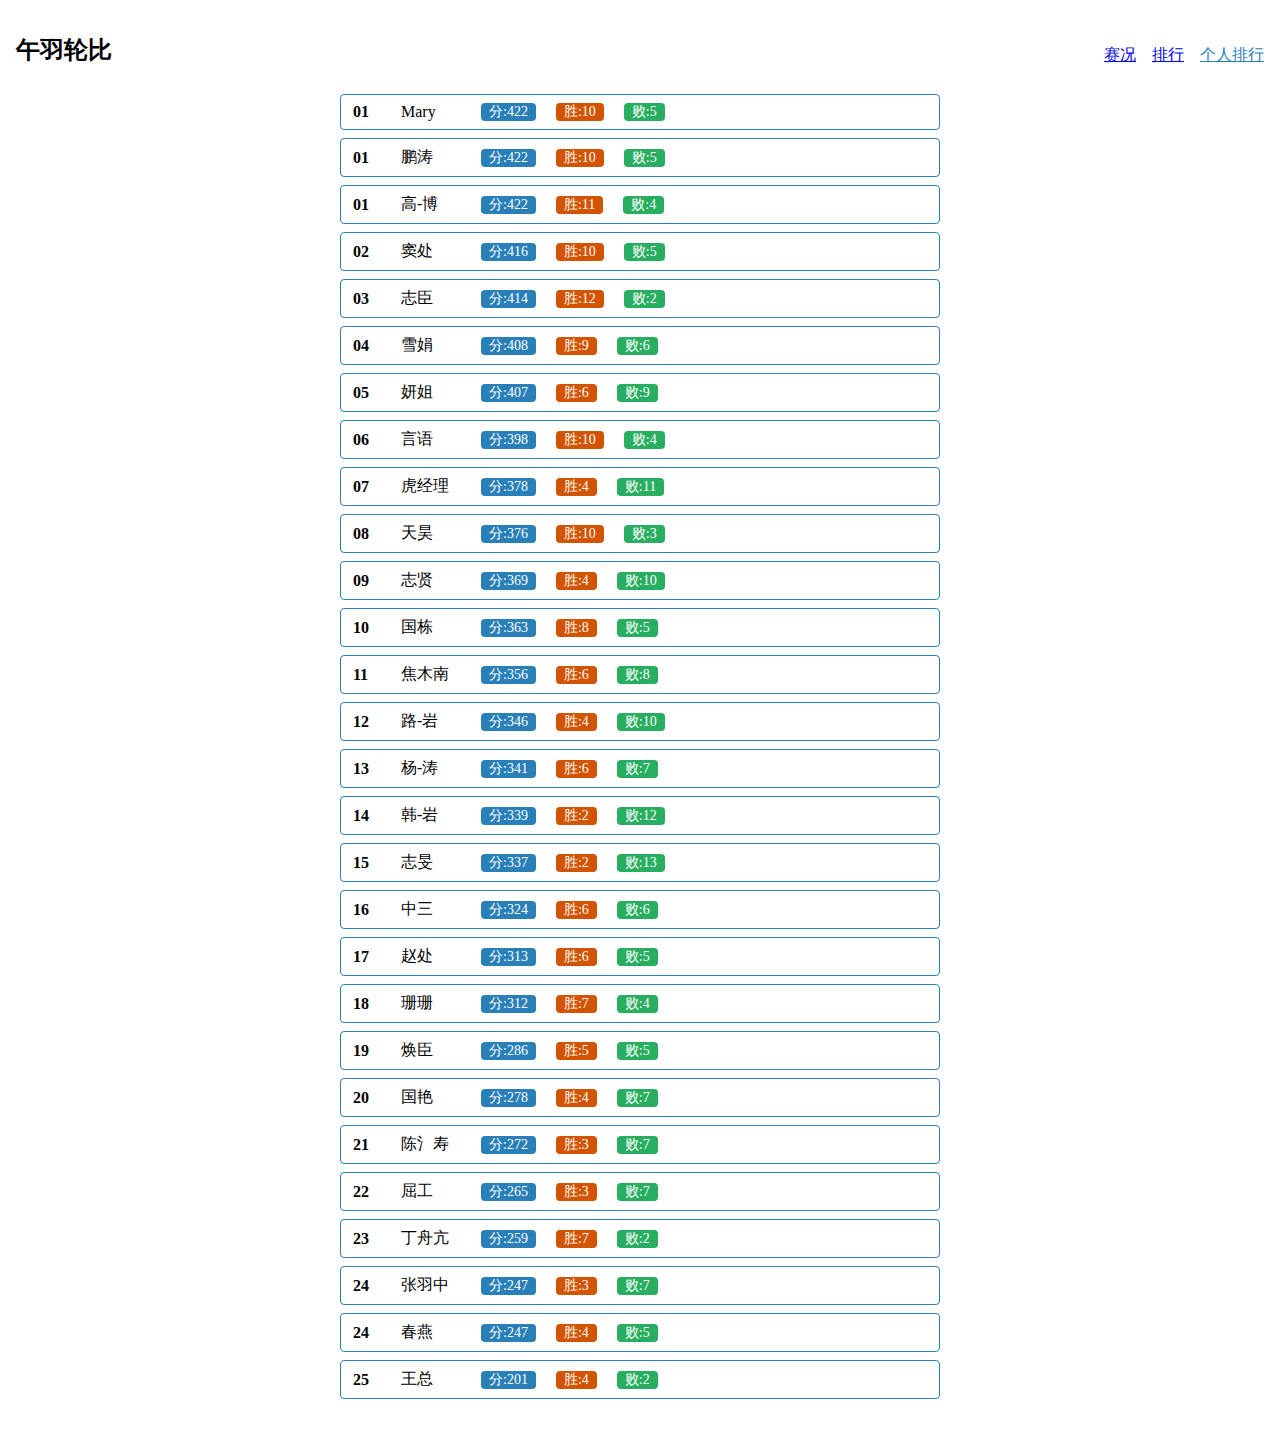
==== commit c06e5eed: "update" ====
--- a/personalRank/index.html
+++ b/personalRank/index.html
@@ -1 +1 @@
-<!DOCTYPE html><html lang="en"><head><meta charset="utf-8"><link href="/wuyulunbi/favicon.ico" rel="icon"><meta content="width=device-width,initial-scale=1" name="viewport"><meta content="#000000" name="theme-color"><meta content="Web site created using create-react-app" name="description"><link href="/wuyulunbi/logo192.png" rel="apple-touch-icon"><link href="/wuyulunbi/manifest.json" rel="manifest"><title>午羽轮比</title><script defer src="/wuyulunbi/static/js/main.86435610.js"></script><link href="/wuyulunbi/static/css/main.77000b79.css" rel="stylesheet"><style data-styled="active" data-styled-version="5.3.5">.cSCSXe{display:flex;-webkit-box-pack:justify;justify-content:space-between;align-items:flex-end;padding:8px;height:50px;position:sticky;top:0;background:#fff;z-index:99}.cSCSXe .logo{font-size:24px;font-weight:900;margin-right:32px}.cSCSXe .navigator a+a{margin-left:16px}.cSCSXe .navigator a.active{color:#2980b9}.cSCSXe .navigator a:hover{opacity:.7}.hBTbdj{margin:0 auto;padding-top:20px;width:600px;padding-bottom:40px}@media (max-width:420px){.hBTbdj{width:100%}}.hBTbdj .personal-item+.personal-item{margin-top:8px}.hBTbdj .personal-item{border:1px solid #2980b9;padding:8px 12px;display:flex;-webkit-box-align:center;align-items:center;border-radius:4px}.hBTbdj .personal-item .personal-idx{font-weight:900;width:48px}.hBTbdj .personal-item .personal-name{width:80px}.hBTbdj .personal-item .personal-scope{background:#2980b9}.hBTbdj .personal-item .personal-average,.hBTbdj .personal-item .personal-defeat,.hBTbdj .personal-item .personal-scope,.hBTbdj .personal-item .personal-victory,.hBTbdj .personal-item .personal-winProbability{padding:0 8px;border-radius:4px;color:#fff;font-size:14px;display:flex;-webkit-box-align:center;align-items:center}.hBTbdj .personal-item .personal-victory{margin-left:20px;background:#d35400}.hBTbdj .personal-item .personal-defeat{margin-left:20px;background:#27ae60}.hBTbdj .personal-item .personal-average{margin-left:20px;background:#8e44ad}.hBTbdj .personal-item .personal-winProbability{margin-left:20px;background:#e58e26}@media (max-width:420px){.hBTbdj .personal-item .personal-average,.hBTbdj .personal-item .personal-defeat,.hBTbdj .personal-item .personal-victory,.hBTbdj .personal-item .personal-winProbability{margin-left:12px}}@media (max-width:500px){.hBTbdj.is-show-more .personal-item{padding:8px 6px;font-size:13px}.hBTbdj.is-show-more .personal-item .personal-idx{font-weight:900;width:28px}.hBTbdj.is-show-more .personal-item .personal-average,.hBTbdj.is-show-more .personal-item .personal-defeat,.hBTbdj.is-show-more .personal-item .personal-victory,.hBTbdj.is-show-more .personal-item .personal-winProbability{margin-left:6px;padding:0 4px;font-size:13px}.hBTbdj.is-show-more .personal-item .personal-scope{font-size:13px;padding:0 3px}}</style></head><body><noscript>You need to enable JavaScript to run this app.</noscript><div id="root"><div class="App"><header class="sc-bczRLJ cSCSXe"><div class="logo">午羽轮比</div><div class="navigator"><a class="" href="/wuyulunbi" aria-current="page">赛况</a><a class="" href="/wuyulunbi/rank">排行</a><a class="active" href="/wuyulunbi/personalRank" aria-current="page">个人排行</a></div></header><main class="app-main"><div class="sc-eCYdqJ hBTbdj"><div class="personal-item"><span class="personal-idx">01</span><span class="personal-name">鹏涛 </span><span class="personal-scope" title="66.67%">分:422</span><span class="personal-victory">胜:10</span><span class="personal-defeat">败:5</span></div><div class="personal-item"><span class="personal-idx">01</span><span class="personal-name">高-博 </span><span class="personal-scope" title="73.33%">分:422</span><span class="personal-victory">胜:11</span><span class="personal-defeat">败:4</span></div><div class="personal-item"><span class="personal-idx">02</span><span class="personal-name">窦处 </span><span class="personal-scope" title="66.67%">分:416</span><span class="personal-victory">胜:10</span><span class="personal-defeat">败:5</span></div><div class="personal-item"><span class="personal-idx">03</span><span class="personal-name">志臣 </span><span class="personal-scope" title="85.71%">分:414</span><span class="personal-victory">胜:12</span><span class="personal-defeat">败:2</span></div><div class="personal-item"><span class="personal-idx">04</span><span class="personal-name">雪娟 </span><span class="personal-scope" title="60.00%">分:408</span><span class="personal-victory">胜:9</span><span class="personal-defeat">败:6</span></div><div class="personal-item"><span class="personal-idx">05</span><span class="personal-name">妍姐 </span><span class="personal-scope" title="40.00%">分:407</span><span class="personal-victory">胜:6</span><span class="personal-defeat">败:9</span></div><div class="personal-item"><span class="personal-idx">06</span><span class="personal-name">言语 </span><span class="personal-scope" title="71.43%">分:398</span><span class="personal-victory">胜:10</span><span class="personal-defeat">败:4</span></div><div class="personal-item"><span class="personal-idx">07</span><span class="personal-name">Mary </span><span class="personal-scope" title="64.29%">分:392</span><span class="personal-victory">胜:9</span><span class="personal-defeat">败:5</span></div><div class="personal-item"><span class="personal-idx">08</span><span class="personal-name">虎经理 </span><span class="personal-scope" title="26.67%">分:378</span><span class="personal-victory">胜:4</span><span class="personal-defeat">败:11</span></div><div class="personal-item"><span class="personal-idx">09</span><span class="personal-name">志贤 </span><span class="personal-scope" title="28.57%">分:369</span><span class="personal-victory">胜:4</span><span class="personal-defeat">败:10</span></div><div class="personal-item"><span class="personal-idx">10</span><span class="personal-name">天昊 </span><span class="personal-scope" title="75.00%">分:346</span><span class="personal-victory">胜:9</span><span class="personal-defeat">败:3</span></div><div class="personal-item"><span class="personal-idx">10</span><span class="personal-name">路-岩 </span><span class="personal-scope" title="28.57%">分:346</span><span class="personal-victory">胜:4</span><span class="personal-defeat">败:10</span></div><div class="personal-item"><span class="personal-idx">11</span><span class="personal-name">焦木南 </span><span class="personal-scope" title="41.67%">分:302</span><span class="personal-victory">胜:5</span><span class="personal-defeat">败:7</span></div><div class="personal-item"><span class="personal-idx">12</span><span class="personal-name">国栋 </span><span class="personal-scope" title="60.00%">分:288</span><span class="personal-victory">胜:6</span><span class="personal-defeat">败:4</span></div><div class="personal-item"><span class="personal-idx">13</span><span class="personal-name">国艳 </span><span class="personal-scope" title="36.36%">分:278</span><span class="personal-victory">胜:4</span><span class="personal-defeat">败:7</span></div><div class="personal-item"><span class="personal-idx">14</span><span class="personal-name">屈工 </span><span class="personal-scope" title="30.00%">分:265</span><span class="personal-victory">胜:3</span><span class="personal-defeat">败:7</span></div><div class="personal-item"><span class="personal-idx">15</span><span class="personal-name">志旻 </span><span class="personal-scope" title="16.67%">分:262</span><span class="personal-victory">胜:2</span><span class="personal-defeat">败:10</span></div><div class="personal-item"><span class="personal-idx">16</span><span class="personal-name">韩-岩 </span><span class="personal-scope" title="9.09%">分:258</span><span class="personal-victory">胜:1</span><span class="personal-defeat">败:10</span></div><div class="personal-item"><span class="personal-idx">17</span><span class="personal-name">杨-涛 </span><span class="personal-scope" title="30.00%">分:251</span><span class="personal-victory">胜:3</span><span class="personal-defeat">败:7</span></div><div class="personal-item"><span class="personal-idx">18</span><span class="personal-name">中三 </span><span class="personal-scope" title="55.56%">分:249</span><span class="personal-victory">胜:5</span><span class="personal-defeat">败:4</span></div><div class="personal-item"><span class="personal-idx">19</span><span class="personal-name">春燕 </span><span class="personal-scope" title="44.44%">分:247</span><span class="personal-victory">胜:4</span><span class="personal-defeat">败:5</span></div><div class="personal-item"><span class="personal-idx">20</span><span class="personal-name">珊珊 </span><span class="personal-scope" title="87.50%">分:238</span><span class="personal-victory">胜:7</span><span class="personal-defeat">败:1</span></div><div class="personal-item"><span class="personal-idx">21</span><span class="personal-name">赵处 </span><span class="personal-scope" title="37.50%">分:223</span><span class="personal-victory">胜:3</span><span class="personal-defeat">败:5</span></div><div class="personal-item"><span class="personal-idx">22</span><span class="personal-name">张羽中 </span><span class="personal-scope" title="25.00%">分:202</span><span class="personal-victory">胜:2</span><span class="personal-defeat">败:6</span></div><div class="personal-item"><span class="personal-idx">23</span><span class="personal-name">王总 </span><span class="personal-scope" title="66.67%">分:201</span><span class="personal-victory">胜:4</span><span class="personal-defeat">败:2</span></div><div class="personal-item"><span class="personal-idx">24</span><span class="personal-name">丁舟亢 </span><span class="personal-scope" title="85.71%">分:200</span><span class="personal-victory">胜:6</span><span class="personal-defeat">败:1</span></div><div class="personal-item"><span class="personal-idx">25</span><span class="personal-name">陈氵寿 </span><span class="personal-scope" title="28.57%">分:187</span><span class="personal-victory">胜:2</span><span class="personal-defeat">败:5</span></div><div class="personal-item"><span class="personal-idx">26</span><span class="personal-name">焕臣 </span><span class="personal-scope" title="50.00%">分:171</span><span class="personal-victory">胜:3</span><span class="personal-defeat">败:3</span></div></div></main></div></div></body></html>+<!DOCTYPE html><html lang="en"><head><meta charset="utf-8"><link href="/wuyulunbi/favicon.ico" rel="icon"><meta content="width=device-width,initial-scale=1" name="viewport"><meta content="#000000" name="theme-color"><meta content="Web site created using create-react-app" name="description"><link href="/wuyulunbi/logo192.png" rel="apple-touch-icon"><link href="/wuyulunbi/manifest.json" rel="manifest"><title>午羽轮比</title><script defer src="/wuyulunbi/static/js/main.1482024d.js"></script><link href="/wuyulunbi/static/css/main.77000b79.css" rel="stylesheet"><style data-styled="active" data-styled-version="5.3.5">.cSCSXe{display:flex;-webkit-box-pack:justify;justify-content:space-between;align-items:flex-end;padding:8px;height:50px;position:sticky;top:0;background:#fff;z-index:99}.cSCSXe .logo{font-size:24px;font-weight:900;margin-right:32px}.cSCSXe .navigator a+a{margin-left:16px}.cSCSXe .navigator a.active{color:#2980b9}.cSCSXe .navigator a:hover{opacity:.7}.hBTbdj{margin:0 auto;padding-top:20px;width:600px;padding-bottom:40px}@media (max-width:420px){.hBTbdj{width:100%}}.hBTbdj .personal-item+.personal-item{margin-top:8px}.hBTbdj .personal-item{border:1px solid #2980b9;padding:8px 12px;display:flex;-webkit-box-align:center;align-items:center;border-radius:4px}.hBTbdj .personal-item .personal-idx{font-weight:900;width:48px}.hBTbdj .personal-item .personal-name{width:80px}.hBTbdj .personal-item .personal-scope{background:#2980b9}.hBTbdj .personal-item .personal-average,.hBTbdj .personal-item .personal-defeat,.hBTbdj .personal-item .personal-scope,.hBTbdj .personal-item .personal-victory,.hBTbdj .personal-item .personal-winProbability{padding:0 8px;border-radius:4px;color:#fff;font-size:14px;display:flex;-webkit-box-align:center;align-items:center}.hBTbdj .personal-item .personal-victory{margin-left:20px;background:#d35400}.hBTbdj .personal-item .personal-defeat{margin-left:20px;background:#27ae60}.hBTbdj .personal-item .personal-average{margin-left:20px;background:#8e44ad}.hBTbdj .personal-item .personal-winProbability{margin-left:20px;background:#e58e26}@media (max-width:420px){.hBTbdj .personal-item .personal-average,.hBTbdj .personal-item .personal-defeat,.hBTbdj .personal-item .personal-victory,.hBTbdj .personal-item .personal-winProbability{margin-left:12px}}@media (max-width:500px){.hBTbdj.is-show-more .personal-item{padding:8px 6px;font-size:13px}.hBTbdj.is-show-more .personal-item .personal-idx{font-weight:900;width:28px}.hBTbdj.is-show-more .personal-item .personal-average,.hBTbdj.is-show-more .personal-item .personal-defeat,.hBTbdj.is-show-more .personal-item .personal-victory,.hBTbdj.is-show-more .personal-item .personal-winProbability{margin-left:6px;padding:0 4px;font-size:13px}.hBTbdj.is-show-more .personal-item .personal-scope{font-size:13px;padding:0 3px}}</style></head><body><noscript>You need to enable JavaScript to run this app.</noscript><div id="root"><div class="App"><header class="sc-bczRLJ cSCSXe"><div class="logo">午羽轮比</div><div class="navigator"><a class="" href="/wuyulunbi" aria-current="page">赛况</a><a class="" href="/wuyulunbi/rank">排行</a><a class="active" href="/wuyulunbi/personalRank" aria-current="page">个人排行</a></div></header><main class="app-main"><div class="sc-eCYdqJ hBTbdj"><div class="personal-item"><span class="personal-idx">01</span><span class="personal-name">Mary </span><span class="personal-scope" title="66.67%">分:422</span><span class="personal-victory">胜:10</span><span class="personal-defeat">败:5</span></div><div class="personal-item"><span class="personal-idx">01</span><span class="personal-name">鹏涛 </span><span class="personal-scope" title="66.67%">分:422</span><span class="personal-victory">胜:10</span><span class="personal-defeat">败:5</span></div><div class="personal-item"><span class="personal-idx">01</span><span class="personal-name">高-博 </span><span class="personal-scope" title="73.33%">分:422</span><span class="personal-victory">胜:11</span><span class="personal-defeat">败:4</span></div><div class="personal-item"><span class="personal-idx">02</span><span class="personal-name">窦处 </span><span class="personal-scope" title="66.67%">分:416</span><span class="personal-victory">胜:10</span><span class="personal-defeat">败:5</span></div><div class="personal-item"><span class="personal-idx">03</span><span class="personal-name">志臣 </span><span class="personal-scope" title="85.71%">分:414</span><span class="personal-victory">胜:12</span><span class="personal-defeat">败:2</span></div><div class="personal-item"><span class="personal-idx">04</span><span class="personal-name">雪娟 </span><span class="personal-scope" title="60.00%">分:408</span><span class="personal-victory">胜:9</span><span class="personal-defeat">败:6</span></div><div class="personal-item"><span class="personal-idx">05</span><span class="personal-name">妍姐 </span><span class="personal-scope" title="40.00%">分:407</span><span class="personal-victory">胜:6</span><span class="personal-defeat">败:9</span></div><div class="personal-item"><span class="personal-idx">06</span><span class="personal-name">言语 </span><span class="personal-scope" title="71.43%">分:398</span><span class="personal-victory">胜:10</span><span class="personal-defeat">败:4</span></div><div class="personal-item"><span class="personal-idx">07</span><span class="personal-name">虎经理 </span><span class="personal-scope" title="26.67%">分:378</span><span class="personal-victory">胜:4</span><span class="personal-defeat">败:11</span></div><div class="personal-item"><span class="personal-idx">08</span><span class="personal-name">天昊 </span><span class="personal-scope" title="76.92%">分:376</span><span class="personal-victory">胜:10</span><span class="personal-defeat">败:3</span></div><div class="personal-item"><span class="personal-idx">09</span><span class="personal-name">志贤 </span><span class="personal-scope" title="28.57%">分:369</span><span class="personal-victory">胜:4</span><span class="personal-defeat">败:10</span></div><div class="personal-item"><span class="personal-idx">10</span><span class="personal-name">国栋 </span><span class="personal-scope" title="61.54%">分:363</span><span class="personal-victory">胜:8</span><span class="personal-defeat">败:5</span></div><div class="personal-item"><span class="personal-idx">11</span><span class="personal-name">焦木南 </span><span class="personal-scope" title="42.86%">分:356</span><span class="personal-victory">胜:6</span><span class="personal-defeat">败:8</span></div><div class="personal-item"><span class="personal-idx">12</span><span class="personal-name">路-岩 </span><span class="personal-scope" title="28.57%">分:346</span><span class="personal-victory">胜:4</span><span class="personal-defeat">败:10</span></div><div class="personal-item"><span class="personal-idx">13</span><span class="personal-name">杨-涛 </span><span class="personal-scope" title="46.15%">分:341</span><span class="personal-victory">胜:6</span><span class="personal-defeat">败:7</span></div><div class="personal-item"><span class="personal-idx">14</span><span class="personal-name">韩-岩 </span><span class="personal-scope" title="14.29%">分:339</span><span class="personal-victory">胜:2</span><span class="personal-defeat">败:12</span></div><div class="personal-item"><span class="personal-idx">15</span><span class="personal-name">志旻 </span><span class="personal-scope" title="13.33%">分:337</span><span class="personal-victory">胜:2</span><span class="personal-defeat">败:13</span></div><div class="personal-item"><span class="personal-idx">16</span><span class="personal-name">中三 </span><span class="personal-scope" title="50.00%">分:324</span><span class="personal-victory">胜:6</span><span class="personal-defeat">败:6</span></div><div class="personal-item"><span class="personal-idx">17</span><span class="personal-name">赵处 </span><span class="personal-scope" title="54.55%">分:313</span><span class="personal-victory">胜:6</span><span class="personal-defeat">败:5</span></div><div class="personal-item"><span class="personal-idx">18</span><span class="personal-name">珊珊 </span><span class="personal-scope" title="63.64%">分:312</span><span class="personal-victory">胜:7</span><span class="personal-defeat">败:4</span></div><div class="personal-item"><span class="personal-idx">19</span><span class="personal-name">焕臣 </span><span class="personal-scope" title="50.00%">分:286</span><span class="personal-victory">胜:5</span><span class="personal-defeat">败:5</span></div><div class="personal-item"><span class="personal-idx">20</span><span class="personal-name">国艳 </span><span class="personal-scope" title="36.36%">分:278</span><span class="personal-victory">胜:4</span><span class="personal-defeat">败:7</span></div><div class="personal-item"><span class="personal-idx">21</span><span class="personal-name">陈氵寿 </span><span class="personal-scope" title="30.00%">分:272</span><span class="personal-victory">胜:3</span><span class="personal-defeat">败:7</span></div><div class="personal-item"><span class="personal-idx">22</span><span class="personal-name">屈工 </span><span class="personal-scope" title="30.00%">分:265</span><span class="personal-victory">胜:3</span><span class="personal-defeat">败:7</span></div><div class="personal-item"><span class="personal-idx">23</span><span class="personal-name">丁舟亢 </span><span class="personal-scope" title="77.78%">分:259</span><span class="personal-victory">胜:7</span><span class="personal-defeat">败:2</span></div><div class="personal-item"><span class="personal-idx">24</span><span class="personal-name">张羽中 </span><span class="personal-scope" title="30.00%">分:247</span><span class="personal-victory">胜:3</span><span class="personal-defeat">败:7</span></div><div class="personal-item"><span class="personal-idx">24</span><span class="personal-name">春燕 </span><span class="personal-scope" title="44.44%">分:247</span><span class="personal-victory">胜:4</span><span class="personal-defeat">败:5</span></div><div class="personal-item"><span class="personal-idx">25</span><span class="personal-name">王总 </span><span class="personal-scope" title="66.67%">分:201</span><span class="personal-victory">胜:4</span><span class="personal-defeat">败:2</span></div></div></main></div></div></body></html>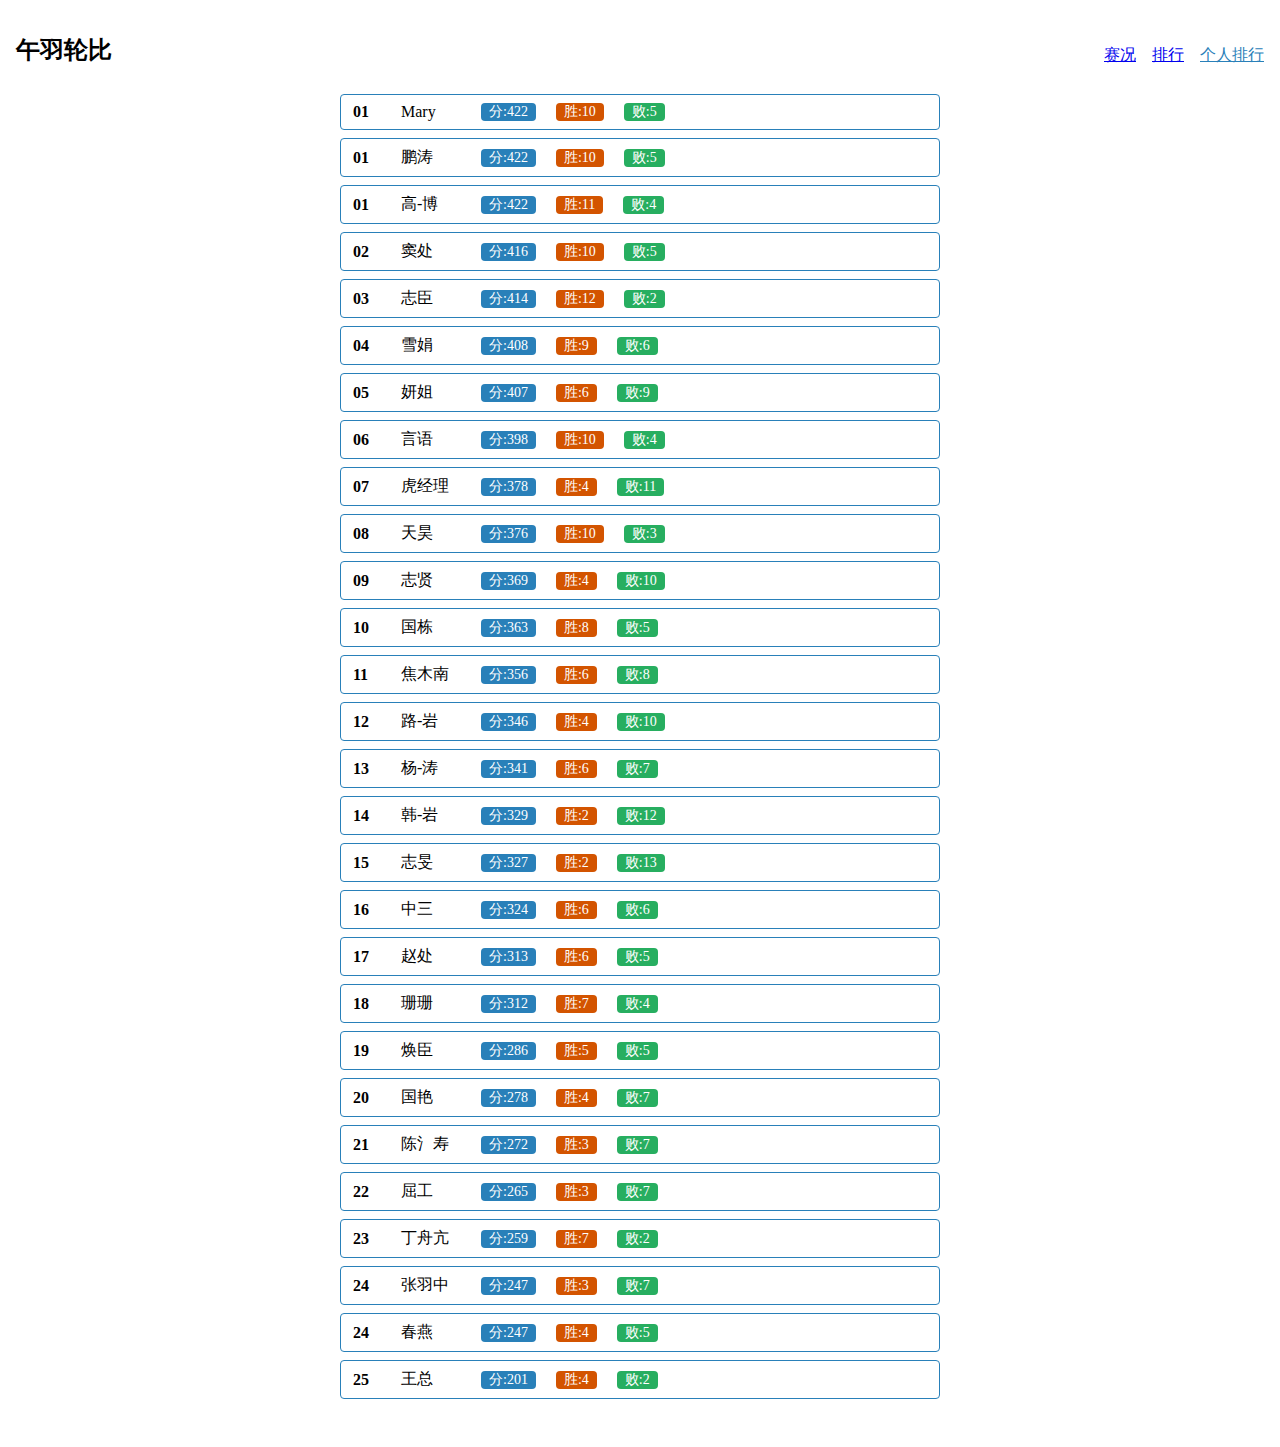
==== commit 9523e387: "update" ====
--- a/personalRank/index.html
+++ b/personalRank/index.html
@@ -1 +1 @@
-<!DOCTYPE html><html lang="en"><head><meta charset="utf-8"><link href="/wuyulunbi/favicon.ico" rel="icon"><meta content="width=device-width,initial-scale=1" name="viewport"><meta content="#000000" name="theme-color"><meta content="Web site created using create-react-app" name="description"><link href="/wuyulunbi/logo192.png" rel="apple-touch-icon"><link href="/wuyulunbi/manifest.json" rel="manifest"><title>午羽轮比</title><script defer src="/wuyulunbi/static/js/main.1482024d.js"></script><link href="/wuyulunbi/static/css/main.77000b79.css" rel="stylesheet"><style data-styled="active" data-styled-version="5.3.5">.cSCSXe{display:flex;-webkit-box-pack:justify;justify-content:space-between;align-items:flex-end;padding:8px;height:50px;position:sticky;top:0;background:#fff;z-index:99}.cSCSXe .logo{font-size:24px;font-weight:900;margin-right:32px}.cSCSXe .navigator a+a{margin-left:16px}.cSCSXe .navigator a.active{color:#2980b9}.cSCSXe .navigator a:hover{opacity:.7}.hBTbdj{margin:0 auto;padding-top:20px;width:600px;padding-bottom:40px}@media (max-width:420px){.hBTbdj{width:100%}}.hBTbdj .personal-item+.personal-item{margin-top:8px}.hBTbdj .personal-item{border:1px solid #2980b9;padding:8px 12px;display:flex;-webkit-box-align:center;align-items:center;border-radius:4px}.hBTbdj .personal-item .personal-idx{font-weight:900;width:48px}.hBTbdj .personal-item .personal-name{width:80px}.hBTbdj .personal-item .personal-scope{background:#2980b9}.hBTbdj .personal-item .personal-average,.hBTbdj .personal-item .personal-defeat,.hBTbdj .personal-item .personal-scope,.hBTbdj .personal-item .personal-victory,.hBTbdj .personal-item .personal-winProbability{padding:0 8px;border-radius:4px;color:#fff;font-size:14px;display:flex;-webkit-box-align:center;align-items:center}.hBTbdj .personal-item .personal-victory{margin-left:20px;background:#d35400}.hBTbdj .personal-item .personal-defeat{margin-left:20px;background:#27ae60}.hBTbdj .personal-item .personal-average{margin-left:20px;background:#8e44ad}.hBTbdj .personal-item .personal-winProbability{margin-left:20px;background:#e58e26}@media (max-width:420px){.hBTbdj .personal-item .personal-average,.hBTbdj .personal-item .personal-defeat,.hBTbdj .personal-item .personal-victory,.hBTbdj .personal-item .personal-winProbability{margin-left:12px}}@media (max-width:500px){.hBTbdj.is-show-more .personal-item{padding:8px 6px;font-size:13px}.hBTbdj.is-show-more .personal-item .personal-idx{font-weight:900;width:28px}.hBTbdj.is-show-more .personal-item .personal-average,.hBTbdj.is-show-more .personal-item .personal-defeat,.hBTbdj.is-show-more .personal-item .personal-victory,.hBTbdj.is-show-more .personal-item .personal-winProbability{margin-left:6px;padding:0 4px;font-size:13px}.hBTbdj.is-show-more .personal-item .personal-scope{font-size:13px;padding:0 3px}}</style></head><body><noscript>You need to enable JavaScript to run this app.</noscript><div id="root"><div class="App"><header class="sc-bczRLJ cSCSXe"><div class="logo">午羽轮比</div><div class="navigator"><a class="" href="/wuyulunbi" aria-current="page">赛况</a><a class="" href="/wuyulunbi/rank">排行</a><a class="active" href="/wuyulunbi/personalRank" aria-current="page">个人排行</a></div></header><main class="app-main"><div class="sc-eCYdqJ hBTbdj"><div class="personal-item"><span class="personal-idx">01</span><span class="personal-name">Mary </span><span class="personal-scope" title="66.67%">分:422</span><span class="personal-victory">胜:10</span><span class="personal-defeat">败:5</span></div><div class="personal-item"><span class="personal-idx">01</span><span class="personal-name">鹏涛 </span><span class="personal-scope" title="66.67%">分:422</span><span class="personal-victory">胜:10</span><span class="personal-defeat">败:5</span></div><div class="personal-item"><span class="personal-idx">01</span><span class="personal-name">高-博 </span><span class="personal-scope" title="73.33%">分:422</span><span class="personal-victory">胜:11</span><span class="personal-defeat">败:4</span></div><div class="personal-item"><span class="personal-idx">02</span><span class="personal-name">窦处 </span><span class="personal-scope" title="66.67%">分:416</span><span class="personal-victory">胜:10</span><span class="personal-defeat">败:5</span></div><div class="personal-item"><span class="personal-idx">03</span><span class="personal-name">志臣 </span><span class="personal-scope" title="85.71%">分:414</span><span class="personal-victory">胜:12</span><span class="personal-defeat">败:2</span></div><div class="personal-item"><span class="personal-idx">04</span><span class="personal-name">雪娟 </span><span class="personal-scope" title="60.00%">分:408</span><span class="personal-victory">胜:9</span><span class="personal-defeat">败:6</span></div><div class="personal-item"><span class="personal-idx">05</span><span class="personal-name">妍姐 </span><span class="personal-scope" title="40.00%">分:407</span><span class="personal-victory">胜:6</span><span class="personal-defeat">败:9</span></div><div class="personal-item"><span class="personal-idx">06</span><span class="personal-name">言语 </span><span class="personal-scope" title="71.43%">分:398</span><span class="personal-victory">胜:10</span><span class="personal-defeat">败:4</span></div><div class="personal-item"><span class="personal-idx">07</span><span class="personal-name">虎经理 </span><span class="personal-scope" title="26.67%">分:378</span><span class="personal-victory">胜:4</span><span class="personal-defeat">败:11</span></div><div class="personal-item"><span class="personal-idx">08</span><span class="personal-name">天昊 </span><span class="personal-scope" title="76.92%">分:376</span><span class="personal-victory">胜:10</span><span class="personal-defeat">败:3</span></div><div class="personal-item"><span class="personal-idx">09</span><span class="personal-name">志贤 </span><span class="personal-scope" title="28.57%">分:369</span><span class="personal-victory">胜:4</span><span class="personal-defeat">败:10</span></div><div class="personal-item"><span class="personal-idx">10</span><span class="personal-name">国栋 </span><span class="personal-scope" title="61.54%">分:363</span><span class="personal-victory">胜:8</span><span class="personal-defeat">败:5</span></div><div class="personal-item"><span class="personal-idx">11</span><span class="personal-name">焦木南 </span><span class="personal-scope" title="42.86%">分:356</span><span class="personal-victory">胜:6</span><span class="personal-defeat">败:8</span></div><div class="personal-item"><span class="personal-idx">12</span><span class="personal-name">路-岩 </span><span class="personal-scope" title="28.57%">分:346</span><span class="personal-victory">胜:4</span><span class="personal-defeat">败:10</span></div><div class="personal-item"><span class="personal-idx">13</span><span class="personal-name">杨-涛 </span><span class="personal-scope" title="46.15%">分:341</span><span class="personal-victory">胜:6</span><span class="personal-defeat">败:7</span></div><div class="personal-item"><span class="personal-idx">14</span><span class="personal-name">韩-岩 </span><span class="personal-scope" title="14.29%">分:339</span><span class="personal-victory">胜:2</span><span class="personal-defeat">败:12</span></div><div class="personal-item"><span class="personal-idx">15</span><span class="personal-name">志旻 </span><span class="personal-scope" title="13.33%">分:337</span><span class="personal-victory">胜:2</span><span class="personal-defeat">败:13</span></div><div class="personal-item"><span class="personal-idx">16</span><span class="personal-name">中三 </span><span class="personal-scope" title="50.00%">分:324</span><span class="personal-victory">胜:6</span><span class="personal-defeat">败:6</span></div><div class="personal-item"><span class="personal-idx">17</span><span class="personal-name">赵处 </span><span class="personal-scope" title="54.55%">分:313</span><span class="personal-victory">胜:6</span><span class="personal-defeat">败:5</span></div><div class="personal-item"><span class="personal-idx">18</span><span class="personal-name">珊珊 </span><span class="personal-scope" title="63.64%">分:312</span><span class="personal-victory">胜:7</span><span class="personal-defeat">败:4</span></div><div class="personal-item"><span class="personal-idx">19</span><span class="personal-name">焕臣 </span><span class="personal-scope" title="50.00%">分:286</span><span class="personal-victory">胜:5</span><span class="personal-defeat">败:5</span></div><div class="personal-item"><span class="personal-idx">20</span><span class="personal-name">国艳 </span><span class="personal-scope" title="36.36%">分:278</span><span class="personal-victory">胜:4</span><span class="personal-defeat">败:7</span></div><div class="personal-item"><span class="personal-idx">21</span><span class="personal-name">陈氵寿 </span><span class="personal-scope" title="30.00%">分:272</span><span class="personal-victory">胜:3</span><span class="personal-defeat">败:7</span></div><div class="personal-item"><span class="personal-idx">22</span><span class="personal-name">屈工 </span><span class="personal-scope" title="30.00%">分:265</span><span class="personal-victory">胜:3</span><span class="personal-defeat">败:7</span></div><div class="personal-item"><span class="personal-idx">23</span><span class="personal-name">丁舟亢 </span><span class="personal-scope" title="77.78%">分:259</span><span class="personal-victory">胜:7</span><span class="personal-defeat">败:2</span></div><div class="personal-item"><span class="personal-idx">24</span><span class="personal-name">张羽中 </span><span class="personal-scope" title="30.00%">分:247</span><span class="personal-victory">胜:3</span><span class="personal-defeat">败:7</span></div><div class="personal-item"><span class="personal-idx">24</span><span class="personal-name">春燕 </span><span class="personal-scope" title="44.44%">分:247</span><span class="personal-victory">胜:4</span><span class="personal-defeat">败:5</span></div><div class="personal-item"><span class="personal-idx">25</span><span class="personal-name">王总 </span><span class="personal-scope" title="66.67%">分:201</span><span class="personal-victory">胜:4</span><span class="personal-defeat">败:2</span></div></div></main></div></div></body></html>+<!DOCTYPE html><html lang="en"><head><meta charset="utf-8"><link href="/wuyulunbi/favicon.ico" rel="icon"><meta content="width=device-width,initial-scale=1" name="viewport"><meta content="#000000" name="theme-color"><meta content="Web site created using create-react-app" name="description"><link href="/wuyulunbi/logo192.png" rel="apple-touch-icon"><link href="/wuyulunbi/manifest.json" rel="manifest"><title>午羽轮比</title><script defer src="/wuyulunbi/static/js/main.a4aaf869.js"></script><link href="/wuyulunbi/static/css/main.77000b79.css" rel="stylesheet"><style data-styled="active" data-styled-version="5.3.5">.cSCSXe{display:flex;-webkit-box-pack:justify;justify-content:space-between;align-items:flex-end;padding:8px;height:50px;position:sticky;top:0;background:#fff;z-index:99}.cSCSXe .logo{font-size:24px;font-weight:900;margin-right:32px}.cSCSXe .navigator a+a{margin-left:16px}.cSCSXe .navigator a.active{color:#2980b9}.cSCSXe .navigator a:hover{opacity:.7}.hBTbdj{margin:0 auto;padding-top:20px;width:600px;padding-bottom:40px}@media (max-width:420px){.hBTbdj{width:100%}}.hBTbdj .personal-item+.personal-item{margin-top:8px}.hBTbdj .personal-item{border:1px solid #2980b9;padding:8px 12px;display:flex;-webkit-box-align:center;align-items:center;border-radius:4px}.hBTbdj .personal-item .personal-idx{font-weight:900;width:48px}.hBTbdj .personal-item .personal-name{width:80px}.hBTbdj .personal-item .personal-scope{background:#2980b9}.hBTbdj .personal-item .personal-average,.hBTbdj .personal-item .personal-defeat,.hBTbdj .personal-item .personal-scope,.hBTbdj .personal-item .personal-victory,.hBTbdj .personal-item .personal-winProbability{padding:0 8px;border-radius:4px;color:#fff;font-size:14px;display:flex;-webkit-box-align:center;align-items:center}.hBTbdj .personal-item .personal-victory{margin-left:20px;background:#d35400}.hBTbdj .personal-item .personal-defeat{margin-left:20px;background:#27ae60}.hBTbdj .personal-item .personal-average{margin-left:20px;background:#8e44ad}.hBTbdj .personal-item .personal-winProbability{margin-left:20px;background:#e58e26}@media (max-width:420px){.hBTbdj .personal-item .personal-average,.hBTbdj .personal-item .personal-defeat,.hBTbdj .personal-item .personal-victory,.hBTbdj .personal-item .personal-winProbability{margin-left:12px}}@media (max-width:500px){.hBTbdj.is-show-more .personal-item{padding:8px 6px;font-size:13px}.hBTbdj.is-show-more .personal-item .personal-idx{font-weight:900;width:28px}.hBTbdj.is-show-more .personal-item .personal-average,.hBTbdj.is-show-more .personal-item .personal-defeat,.hBTbdj.is-show-more .personal-item .personal-victory,.hBTbdj.is-show-more .personal-item .personal-winProbability{margin-left:6px;padding:0 4px;font-size:13px}.hBTbdj.is-show-more .personal-item .personal-scope{font-size:13px;padding:0 3px}}</style></head><body><noscript>You need to enable JavaScript to run this app.</noscript><div id="root"><div class="App"><header class="sc-bczRLJ cSCSXe"><div class="logo">午羽轮比</div><div class="navigator"><a class="" href="/wuyulunbi" aria-current="page">赛况</a><a class="" href="/wuyulunbi/rank">排行</a><a class="active" href="/wuyulunbi/personalRank" aria-current="page">个人排行</a></div></header><main class="app-main"><div class="sc-eCYdqJ hBTbdj"><div class="personal-item"><span class="personal-idx">01</span><span class="personal-name">Mary </span><span class="personal-scope" title="66.67%">分:422</span><span class="personal-victory">胜:10</span><span class="personal-defeat">败:5</span></div><div class="personal-item"><span class="personal-idx">01</span><span class="personal-name">鹏涛 </span><span class="personal-scope" title="66.67%">分:422</span><span class="personal-victory">胜:10</span><span class="personal-defeat">败:5</span></div><div class="personal-item"><span class="personal-idx">01</span><span class="personal-name">高-博 </span><span class="personal-scope" title="73.33%">分:422</span><span class="personal-victory">胜:11</span><span class="personal-defeat">败:4</span></div><div class="personal-item"><span class="personal-idx">02</span><span class="personal-name">窦处 </span><span class="personal-scope" title="66.67%">分:416</span><span class="personal-victory">胜:10</span><span class="personal-defeat">败:5</span></div><div class="personal-item"><span class="personal-idx">03</span><span class="personal-name">志臣 </span><span class="personal-scope" title="85.71%">分:414</span><span class="personal-victory">胜:12</span><span class="personal-defeat">败:2</span></div><div class="personal-item"><span class="personal-idx">04</span><span class="personal-name">雪娟 </span><span class="personal-scope" title="60.00%">分:408</span><span class="personal-victory">胜:9</span><span class="personal-defeat">败:6</span></div><div class="personal-item"><span class="personal-idx">05</span><span class="personal-name">妍姐 </span><span class="personal-scope" title="40.00%">分:407</span><span class="personal-victory">胜:6</span><span class="personal-defeat">败:9</span></div><div class="personal-item"><span class="personal-idx">06</span><span class="personal-name">言语 </span><span class="personal-scope" title="71.43%">分:398</span><span class="personal-victory">胜:10</span><span class="personal-defeat">败:4</span></div><div class="personal-item"><span class="personal-idx">07</span><span class="personal-name">虎经理 </span><span class="personal-scope" title="26.67%">分:378</span><span class="personal-victory">胜:4</span><span class="personal-defeat">败:11</span></div><div class="personal-item"><span class="personal-idx">08</span><span class="personal-name">天昊 </span><span class="personal-scope" title="76.92%">分:376</span><span class="personal-victory">胜:10</span><span class="personal-defeat">败:3</span></div><div class="personal-item"><span class="personal-idx">09</span><span class="personal-name">志贤 </span><span class="personal-scope" title="28.57%">分:369</span><span class="personal-victory">胜:4</span><span class="personal-defeat">败:10</span></div><div class="personal-item"><span class="personal-idx">10</span><span class="personal-name">国栋 </span><span class="personal-scope" title="61.54%">分:363</span><span class="personal-victory">胜:8</span><span class="personal-defeat">败:5</span></div><div class="personal-item"><span class="personal-idx">11</span><span class="personal-name">焦木南 </span><span class="personal-scope" title="42.86%">分:356</span><span class="personal-victory">胜:6</span><span class="personal-defeat">败:8</span></div><div class="personal-item"><span class="personal-idx">12</span><span class="personal-name">路-岩 </span><span class="personal-scope" title="28.57%">分:346</span><span class="personal-victory">胜:4</span><span class="personal-defeat">败:10</span></div><div class="personal-item"><span class="personal-idx">13</span><span class="personal-name">杨-涛 </span><span class="personal-scope" title="46.15%">分:341</span><span class="personal-victory">胜:6</span><span class="personal-defeat">败:7</span></div><div class="personal-item"><span class="personal-idx">14</span><span class="personal-name">韩-岩 </span><span class="personal-scope" title="14.29%">分:329</span><span class="personal-victory">胜:2</span><span class="personal-defeat">败:12</span></div><div class="personal-item"><span class="personal-idx">15</span><span class="personal-name">志旻 </span><span class="personal-scope" title="13.33%">分:327</span><span class="personal-victory">胜:2</span><span class="personal-defeat">败:13</span></div><div class="personal-item"><span class="personal-idx">16</span><span class="personal-name">中三 </span><span class="personal-scope" title="50.00%">分:324</span><span class="personal-victory">胜:6</span><span class="personal-defeat">败:6</span></div><div class="personal-item"><span class="personal-idx">17</span><span class="personal-name">赵处 </span><span class="personal-scope" title="54.55%">分:313</span><span class="personal-victory">胜:6</span><span class="personal-defeat">败:5</span></div><div class="personal-item"><span class="personal-idx">18</span><span class="personal-name">珊珊 </span><span class="personal-scope" title="63.64%">分:312</span><span class="personal-victory">胜:7</span><span class="personal-defeat">败:4</span></div><div class="personal-item"><span class="personal-idx">19</span><span class="personal-name">焕臣 </span><span class="personal-scope" title="50.00%">分:286</span><span class="personal-victory">胜:5</span><span class="personal-defeat">败:5</span></div><div class="personal-item"><span class="personal-idx">20</span><span class="personal-name">国艳 </span><span class="personal-scope" title="36.36%">分:278</span><span class="personal-victory">胜:4</span><span class="personal-defeat">败:7</span></div><div class="personal-item"><span class="personal-idx">21</span><span class="personal-name">陈氵寿 </span><span class="personal-scope" title="30.00%">分:272</span><span class="personal-victory">胜:3</span><span class="personal-defeat">败:7</span></div><div class="personal-item"><span class="personal-idx">22</span><span class="personal-name">屈工 </span><span class="personal-scope" title="30.00%">分:265</span><span class="personal-victory">胜:3</span><span class="personal-defeat">败:7</span></div><div class="personal-item"><span class="personal-idx">23</span><span class="personal-name">丁舟亢 </span><span class="personal-scope" title="77.78%">分:259</span><span class="personal-victory">胜:7</span><span class="personal-defeat">败:2</span></div><div class="personal-item"><span class="personal-idx">24</span><span class="personal-name">张羽中 </span><span class="personal-scope" title="30.00%">分:247</span><span class="personal-victory">胜:3</span><span class="personal-defeat">败:7</span></div><div class="personal-item"><span class="personal-idx">24</span><span class="personal-name">春燕 </span><span class="personal-scope" title="44.44%">分:247</span><span class="personal-victory">胜:4</span><span class="personal-defeat">败:5</span></div><div class="personal-item"><span class="personal-idx">25</span><span class="personal-name">王总 </span><span class="personal-scope" title="66.67%">分:201</span><span class="personal-victory">胜:4</span><span class="personal-defeat">败:2</span></div></div></main></div></div></body></html>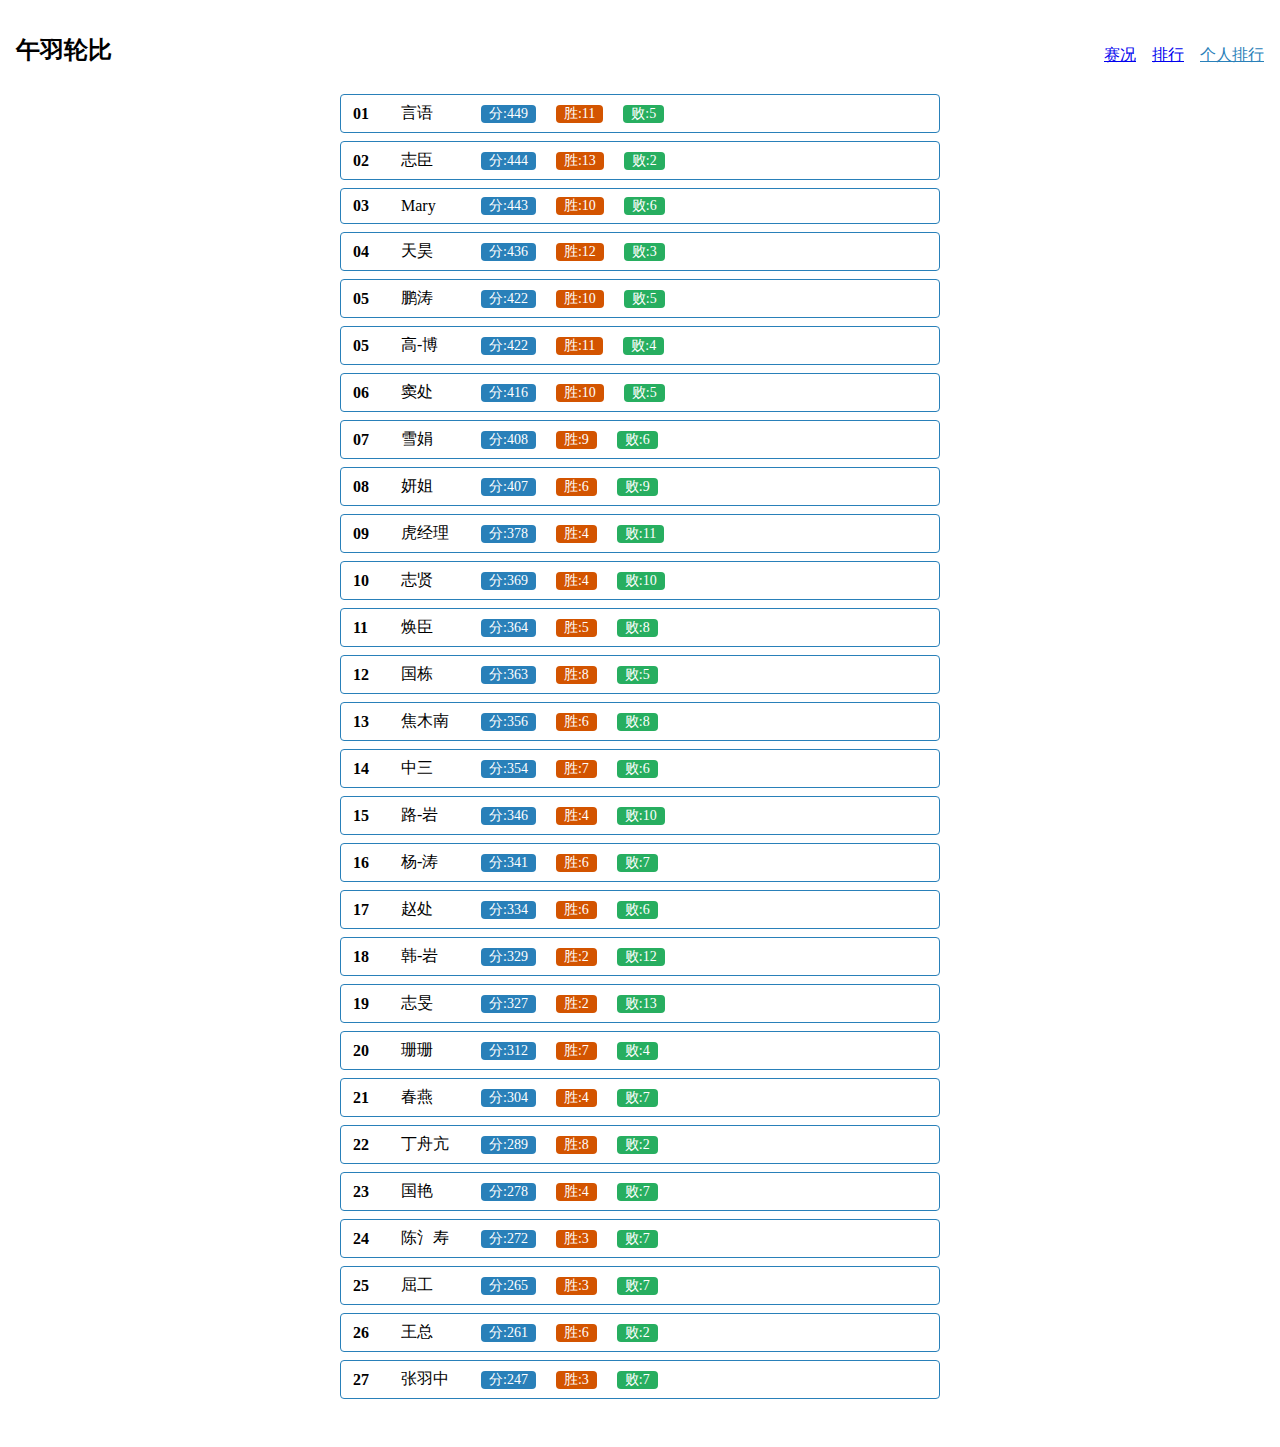
==== commit d673c199: "update" ====
--- a/personalRank/index.html
+++ b/personalRank/index.html
@@ -1 +1 @@
-<!DOCTYPE html><html lang="en"><head><meta charset="utf-8"><link href="/wuyulunbi/favicon.ico" rel="icon"><meta content="width=device-width,initial-scale=1" name="viewport"><meta content="#000000" name="theme-color"><meta content="Web site created using create-react-app" name="description"><link href="/wuyulunbi/logo192.png" rel="apple-touch-icon"><link href="/wuyulunbi/manifest.json" rel="manifest"><title>午羽轮比</title><script defer src="/wuyulunbi/static/js/main.a4aaf869.js"></script><link href="/wuyulunbi/static/css/main.77000b79.css" rel="stylesheet"><style data-styled="active" data-styled-version="5.3.5">.cSCSXe{display:flex;-webkit-box-pack:justify;justify-content:space-between;align-items:flex-end;padding:8px;height:50px;position:sticky;top:0;background:#fff;z-index:99}.cSCSXe .logo{font-size:24px;font-weight:900;margin-right:32px}.cSCSXe .navigator a+a{margin-left:16px}.cSCSXe .navigator a.active{color:#2980b9}.cSCSXe .navigator a:hover{opacity:.7}.hBTbdj{margin:0 auto;padding-top:20px;width:600px;padding-bottom:40px}@media (max-width:420px){.hBTbdj{width:100%}}.hBTbdj .personal-item+.personal-item{margin-top:8px}.hBTbdj .personal-item{border:1px solid #2980b9;padding:8px 12px;display:flex;-webkit-box-align:center;align-items:center;border-radius:4px}.hBTbdj .personal-item .personal-idx{font-weight:900;width:48px}.hBTbdj .personal-item .personal-name{width:80px}.hBTbdj .personal-item .personal-scope{background:#2980b9}.hBTbdj .personal-item .personal-average,.hBTbdj .personal-item .personal-defeat,.hBTbdj .personal-item .personal-scope,.hBTbdj .personal-item .personal-victory,.hBTbdj .personal-item .personal-winProbability{padding:0 8px;border-radius:4px;color:#fff;font-size:14px;display:flex;-webkit-box-align:center;align-items:center}.hBTbdj .personal-item .personal-victory{margin-left:20px;background:#d35400}.hBTbdj .personal-item .personal-defeat{margin-left:20px;background:#27ae60}.hBTbdj .personal-item .personal-average{margin-left:20px;background:#8e44ad}.hBTbdj .personal-item .personal-winProbability{margin-left:20px;background:#e58e26}@media (max-width:420px){.hBTbdj .personal-item .personal-average,.hBTbdj .personal-item .personal-defeat,.hBTbdj .personal-item .personal-victory,.hBTbdj .personal-item .personal-winProbability{margin-left:12px}}@media (max-width:500px){.hBTbdj.is-show-more .personal-item{padding:8px 6px;font-size:13px}.hBTbdj.is-show-more .personal-item .personal-idx{font-weight:900;width:28px}.hBTbdj.is-show-more .personal-item .personal-average,.hBTbdj.is-show-more .personal-item .personal-defeat,.hBTbdj.is-show-more .personal-item .personal-victory,.hBTbdj.is-show-more .personal-item .personal-winProbability{margin-left:6px;padding:0 4px;font-size:13px}.hBTbdj.is-show-more .personal-item .personal-scope{font-size:13px;padding:0 3px}}</style></head><body><noscript>You need to enable JavaScript to run this app.</noscript><div id="root"><div class="App"><header class="sc-bczRLJ cSCSXe"><div class="logo">午羽轮比</div><div class="navigator"><a class="" href="/wuyulunbi" aria-current="page">赛况</a><a class="" href="/wuyulunbi/rank">排行</a><a class="active" href="/wuyulunbi/personalRank" aria-current="page">个人排行</a></div></header><main class="app-main"><div class="sc-eCYdqJ hBTbdj"><div class="personal-item"><span class="personal-idx">01</span><span class="personal-name">Mary </span><span class="personal-scope" title="66.67%">分:422</span><span class="personal-victory">胜:10</span><span class="personal-defeat">败:5</span></div><div class="personal-item"><span class="personal-idx">01</span><span class="personal-name">鹏涛 </span><span class="personal-scope" title="66.67%">分:422</span><span class="personal-victory">胜:10</span><span class="personal-defeat">败:5</span></div><div class="personal-item"><span class="personal-idx">01</span><span class="personal-name">高-博 </span><span class="personal-scope" title="73.33%">分:422</span><span class="personal-victory">胜:11</span><span class="personal-defeat">败:4</span></div><div class="personal-item"><span class="personal-idx">02</span><span class="personal-name">窦处 </span><span class="personal-scope" title="66.67%">分:416</span><span class="personal-victory">胜:10</span><span class="personal-defeat">败:5</span></div><div class="personal-item"><span class="personal-idx">03</span><span class="personal-name">志臣 </span><span class="personal-scope" title="85.71%">分:414</span><span class="personal-victory">胜:12</span><span class="personal-defeat">败:2</span></div><div class="personal-item"><span class="personal-idx">04</span><span class="personal-name">雪娟 </span><span class="personal-scope" title="60.00%">分:408</span><span class="personal-victory">胜:9</span><span class="personal-defeat">败:6</span></div><div class="personal-item"><span class="personal-idx">05</span><span class="personal-name">妍姐 </span><span class="personal-scope" title="40.00%">分:407</span><span class="personal-victory">胜:6</span><span class="personal-defeat">败:9</span></div><div class="personal-item"><span class="personal-idx">06</span><span class="personal-name">言语 </span><span class="personal-scope" title="71.43%">分:398</span><span class="personal-victory">胜:10</span><span class="personal-defeat">败:4</span></div><div class="personal-item"><span class="personal-idx">07</span><span class="personal-name">虎经理 </span><span class="personal-scope" title="26.67%">分:378</span><span class="personal-victory">胜:4</span><span class="personal-defeat">败:11</span></div><div class="personal-item"><span class="personal-idx">08</span><span class="personal-name">天昊 </span><span class="personal-scope" title="76.92%">分:376</span><span class="personal-victory">胜:10</span><span class="personal-defeat">败:3</span></div><div class="personal-item"><span class="personal-idx">09</span><span class="personal-name">志贤 </span><span class="personal-scope" title="28.57%">分:369</span><span class="personal-victory">胜:4</span><span class="personal-defeat">败:10</span></div><div class="personal-item"><span class="personal-idx">10</span><span class="personal-name">国栋 </span><span class="personal-scope" title="61.54%">分:363</span><span class="personal-victory">胜:8</span><span class="personal-defeat">败:5</span></div><div class="personal-item"><span class="personal-idx">11</span><span class="personal-name">焦木南 </span><span class="personal-scope" title="42.86%">分:356</span><span class="personal-victory">胜:6</span><span class="personal-defeat">败:8</span></div><div class="personal-item"><span class="personal-idx">12</span><span class="personal-name">路-岩 </span><span class="personal-scope" title="28.57%">分:346</span><span class="personal-victory">胜:4</span><span class="personal-defeat">败:10</span></div><div class="personal-item"><span class="personal-idx">13</span><span class="personal-name">杨-涛 </span><span class="personal-scope" title="46.15%">分:341</span><span class="personal-victory">胜:6</span><span class="personal-defeat">败:7</span></div><div class="personal-item"><span class="personal-idx">14</span><span class="personal-name">韩-岩 </span><span class="personal-scope" title="14.29%">分:329</span><span class="personal-victory">胜:2</span><span class="personal-defeat">败:12</span></div><div class="personal-item"><span class="personal-idx">15</span><span class="personal-name">志旻 </span><span class="personal-scope" title="13.33%">分:327</span><span class="personal-victory">胜:2</span><span class="personal-defeat">败:13</span></div><div class="personal-item"><span class="personal-idx">16</span><span class="personal-name">中三 </span><span class="personal-scope" title="50.00%">分:324</span><span class="personal-victory">胜:6</span><span class="personal-defeat">败:6</span></div><div class="personal-item"><span class="personal-idx">17</span><span class="personal-name">赵处 </span><span class="personal-scope" title="54.55%">分:313</span><span class="personal-victory">胜:6</span><span class="personal-defeat">败:5</span></div><div class="personal-item"><span class="personal-idx">18</span><span class="personal-name">珊珊 </span><span class="personal-scope" title="63.64%">分:312</span><span class="personal-victory">胜:7</span><span class="personal-defeat">败:4</span></div><div class="personal-item"><span class="personal-idx">19</span><span class="personal-name">焕臣 </span><span class="personal-scope" title="50.00%">分:286</span><span class="personal-victory">胜:5</span><span class="personal-defeat">败:5</span></div><div class="personal-item"><span class="personal-idx">20</span><span class="personal-name">国艳 </span><span class="personal-scope" title="36.36%">分:278</span><span class="personal-victory">胜:4</span><span class="personal-defeat">败:7</span></div><div class="personal-item"><span class="personal-idx">21</span><span class="personal-name">陈氵寿 </span><span class="personal-scope" title="30.00%">分:272</span><span class="personal-victory">胜:3</span><span class="personal-defeat">败:7</span></div><div class="personal-item"><span class="personal-idx">22</span><span class="personal-name">屈工 </span><span class="personal-scope" title="30.00%">分:265</span><span class="personal-victory">胜:3</span><span class="personal-defeat">败:7</span></div><div class="personal-item"><span class="personal-idx">23</span><span class="personal-name">丁舟亢 </span><span class="personal-scope" title="77.78%">分:259</span><span class="personal-victory">胜:7</span><span class="personal-defeat">败:2</span></div><div class="personal-item"><span class="personal-idx">24</span><span class="personal-name">张羽中 </span><span class="personal-scope" title="30.00%">分:247</span><span class="personal-victory">胜:3</span><span class="personal-defeat">败:7</span></div><div class="personal-item"><span class="personal-idx">24</span><span class="personal-name">春燕 </span><span class="personal-scope" title="44.44%">分:247</span><span class="personal-victory">胜:4</span><span class="personal-defeat">败:5</span></div><div class="personal-item"><span class="personal-idx">25</span><span class="personal-name">王总 </span><span class="personal-scope" title="66.67%">分:201</span><span class="personal-victory">胜:4</span><span class="personal-defeat">败:2</span></div></div></main></div></div></body></html>+<!DOCTYPE html><html lang="en"><head><meta charset="utf-8"><link href="/wuyulunbi/favicon.ico" rel="icon"><meta content="width=device-width,initial-scale=1" name="viewport"><meta content="#000000" name="theme-color"><meta content="Web site created using create-react-app" name="description"><link href="/wuyulunbi/logo192.png" rel="apple-touch-icon"><link href="/wuyulunbi/manifest.json" rel="manifest"><title>午羽轮比</title><script defer src="/wuyulunbi/static/js/main.0c9e06f8.js"></script><link href="/wuyulunbi/static/css/main.77000b79.css" rel="stylesheet"><style data-styled="active" data-styled-version="5.3.5">.cSCSXe{display:flex;-webkit-box-pack:justify;justify-content:space-between;align-items:flex-end;padding:8px;height:50px;position:sticky;top:0;background:#fff;z-index:99}.cSCSXe .logo{font-size:24px;font-weight:900;margin-right:32px}.cSCSXe .navigator a+a{margin-left:16px}.cSCSXe .navigator a.active{color:#2980b9}.cSCSXe .navigator a:hover{opacity:.7}.hBTbdj{margin:0 auto;padding-top:20px;width:600px;padding-bottom:40px}@media (max-width:420px){.hBTbdj{width:100%}}.hBTbdj .personal-item+.personal-item{margin-top:8px}.hBTbdj .personal-item{border:1px solid #2980b9;padding:8px 12px;display:flex;-webkit-box-align:center;align-items:center;border-radius:4px}.hBTbdj .personal-item .personal-idx{font-weight:900;width:48px}.hBTbdj .personal-item .personal-name{width:80px}.hBTbdj .personal-item .personal-scope{background:#2980b9}.hBTbdj .personal-item .personal-average,.hBTbdj .personal-item .personal-defeat,.hBTbdj .personal-item .personal-scope,.hBTbdj .personal-item .personal-victory,.hBTbdj .personal-item .personal-winProbability{padding:0 8px;border-radius:4px;color:#fff;font-size:14px;display:flex;-webkit-box-align:center;align-items:center}.hBTbdj .personal-item .personal-victory{margin-left:20px;background:#d35400}.hBTbdj .personal-item .personal-defeat{margin-left:20px;background:#27ae60}.hBTbdj .personal-item .personal-average{margin-left:20px;background:#8e44ad}.hBTbdj .personal-item .personal-winProbability{margin-left:20px;background:#e58e26}@media (max-width:420px){.hBTbdj .personal-item .personal-average,.hBTbdj .personal-item .personal-defeat,.hBTbdj .personal-item .personal-victory,.hBTbdj .personal-item .personal-winProbability{margin-left:12px}}@media (max-width:500px){.hBTbdj.is-show-more .personal-item{padding:8px 6px;font-size:13px}.hBTbdj.is-show-more .personal-item .personal-idx{font-weight:900;width:28px}.hBTbdj.is-show-more .personal-item .personal-average,.hBTbdj.is-show-more .personal-item .personal-defeat,.hBTbdj.is-show-more .personal-item .personal-victory,.hBTbdj.is-show-more .personal-item .personal-winProbability{margin-left:6px;padding:0 4px;font-size:13px}.hBTbdj.is-show-more .personal-item .personal-scope{font-size:13px;padding:0 3px}}</style></head><body><noscript>You need to enable JavaScript to run this app.</noscript><div id="root"><div class="App"><header class="sc-bczRLJ cSCSXe"><div class="logo">午羽轮比</div><div class="navigator"><a class="" href="/wuyulunbi" aria-current="page">赛况</a><a class="" href="/wuyulunbi/rank">排行</a><a class="active" href="/wuyulunbi/personalRank" aria-current="page">个人排行</a></div></header><main class="app-main"><div class="sc-eCYdqJ hBTbdj"><div class="personal-item"><span class="personal-idx">01</span><span class="personal-name">言语 </span><span class="personal-scope" title="68.75%">分:449</span><span class="personal-victory">胜:11</span><span class="personal-defeat">败:5</span></div><div class="personal-item"><span class="personal-idx">02</span><span class="personal-name">志臣 </span><span class="personal-scope" title="86.67%">分:444</span><span class="personal-victory">胜:13</span><span class="personal-defeat">败:2</span></div><div class="personal-item"><span class="personal-idx">03</span><span class="personal-name">Mary </span><span class="personal-scope" title="62.50%">分:443</span><span class="personal-victory">胜:10</span><span class="personal-defeat">败:6</span></div><div class="personal-item"><span class="personal-idx">04</span><span class="personal-name">天昊 </span><span class="personal-scope" title="80.00%">分:436</span><span class="personal-victory">胜:12</span><span class="personal-defeat">败:3</span></div><div class="personal-item"><span class="personal-idx">05</span><span class="personal-name">鹏涛 </span><span class="personal-scope" title="66.67%">分:422</span><span class="personal-victory">胜:10</span><span class="personal-defeat">败:5</span></div><div class="personal-item"><span class="personal-idx">05</span><span class="personal-name">高-博 </span><span class="personal-scope" title="73.33%">分:422</span><span class="personal-victory">胜:11</span><span class="personal-defeat">败:4</span></div><div class="personal-item"><span class="personal-idx">06</span><span class="personal-name">窦处 </span><span class="personal-scope" title="66.67%">分:416</span><span class="personal-victory">胜:10</span><span class="personal-defeat">败:5</span></div><div class="personal-item"><span class="personal-idx">07</span><span class="personal-name">雪娟 </span><span class="personal-scope" title="60.00%">分:408</span><span class="personal-victory">胜:9</span><span class="personal-defeat">败:6</span></div><div class="personal-item"><span class="personal-idx">08</span><span class="personal-name">妍姐 </span><span class="personal-scope" title="40.00%">分:407</span><span class="personal-victory">胜:6</span><span class="personal-defeat">败:9</span></div><div class="personal-item"><span class="personal-idx">09</span><span class="personal-name">虎经理 </span><span class="personal-scope" title="26.67%">分:378</span><span class="personal-victory">胜:4</span><span class="personal-defeat">败:11</span></div><div class="personal-item"><span class="personal-idx">10</span><span class="personal-name">志贤 </span><span class="personal-scope" title="28.57%">分:369</span><span class="personal-victory">胜:4</span><span class="personal-defeat">败:10</span></div><div class="personal-item"><span class="personal-idx">11</span><span class="personal-name">焕臣 </span><span class="personal-scope" title="38.46%">分:364</span><span class="personal-victory">胜:5</span><span class="personal-defeat">败:8</span></div><div class="personal-item"><span class="personal-idx">12</span><span class="personal-name">国栋 </span><span class="personal-scope" title="61.54%">分:363</span><span class="personal-victory">胜:8</span><span class="personal-defeat">败:5</span></div><div class="personal-item"><span class="personal-idx">13</span><span class="personal-name">焦木南 </span><span class="personal-scope" title="42.86%">分:356</span><span class="personal-victory">胜:6</span><span class="personal-defeat">败:8</span></div><div class="personal-item"><span class="personal-idx">14</span><span class="personal-name">中三 </span><span class="personal-scope" title="53.85%">分:354</span><span class="personal-victory">胜:7</span><span class="personal-defeat">败:6</span></div><div class="personal-item"><span class="personal-idx">15</span><span class="personal-name">路-岩 </span><span class="personal-scope" title="28.57%">分:346</span><span class="personal-victory">胜:4</span><span class="personal-defeat">败:10</span></div><div class="personal-item"><span class="personal-idx">16</span><span class="personal-name">杨-涛 </span><span class="personal-scope" title="46.15%">分:341</span><span class="personal-victory">胜:6</span><span class="personal-defeat">败:7</span></div><div class="personal-item"><span class="personal-idx">17</span><span class="personal-name">赵处 </span><span class="personal-scope" title="50.00%">分:334</span><span class="personal-victory">胜:6</span><span class="personal-defeat">败:6</span></div><div class="personal-item"><span class="personal-idx">18</span><span class="personal-name">韩-岩 </span><span class="personal-scope" title="14.29%">分:329</span><span class="personal-victory">胜:2</span><span class="personal-defeat">败:12</span></div><div class="personal-item"><span class="personal-idx">19</span><span class="personal-name">志旻 </span><span class="personal-scope" title="13.33%">分:327</span><span class="personal-victory">胜:2</span><span class="personal-defeat">败:13</span></div><div class="personal-item"><span class="personal-idx">20</span><span class="personal-name">珊珊 </span><span class="personal-scope" title="63.64%">分:312</span><span class="personal-victory">胜:7</span><span class="personal-defeat">败:4</span></div><div class="personal-item"><span class="personal-idx">21</span><span class="personal-name">春燕 </span><span class="personal-scope" title="36.36%">分:304</span><span class="personal-victory">胜:4</span><span class="personal-defeat">败:7</span></div><div class="personal-item"><span class="personal-idx">22</span><span class="personal-name">丁舟亢 </span><span class="personal-scope" title="80.00%">分:289</span><span class="personal-victory">胜:8</span><span class="personal-defeat">败:2</span></div><div class="personal-item"><span class="personal-idx">23</span><span class="personal-name">国艳 </span><span class="personal-scope" title="36.36%">分:278</span><span class="personal-victory">胜:4</span><span class="personal-defeat">败:7</span></div><div class="personal-item"><span class="personal-idx">24</span><span class="personal-name">陈氵寿 </span><span class="personal-scope" title="30.00%">分:272</span><span class="personal-victory">胜:3</span><span class="personal-defeat">败:7</span></div><div class="personal-item"><span class="personal-idx">25</span><span class="personal-name">屈工 </span><span class="personal-scope" title="30.00%">分:265</span><span class="personal-victory">胜:3</span><span class="personal-defeat">败:7</span></div><div class="personal-item"><span class="personal-idx">26</span><span class="personal-name">王总 </span><span class="personal-scope" title="75.00%">分:261</span><span class="personal-victory">胜:6</span><span class="personal-defeat">败:2</span></div><div class="personal-item"><span class="personal-idx">27</span><span class="personal-name">张羽中 </span><span class="personal-scope" title="30.00%">分:247</span><span class="personal-victory">胜:3</span><span class="personal-defeat">败:7</span></div></div></main></div></div></body></html>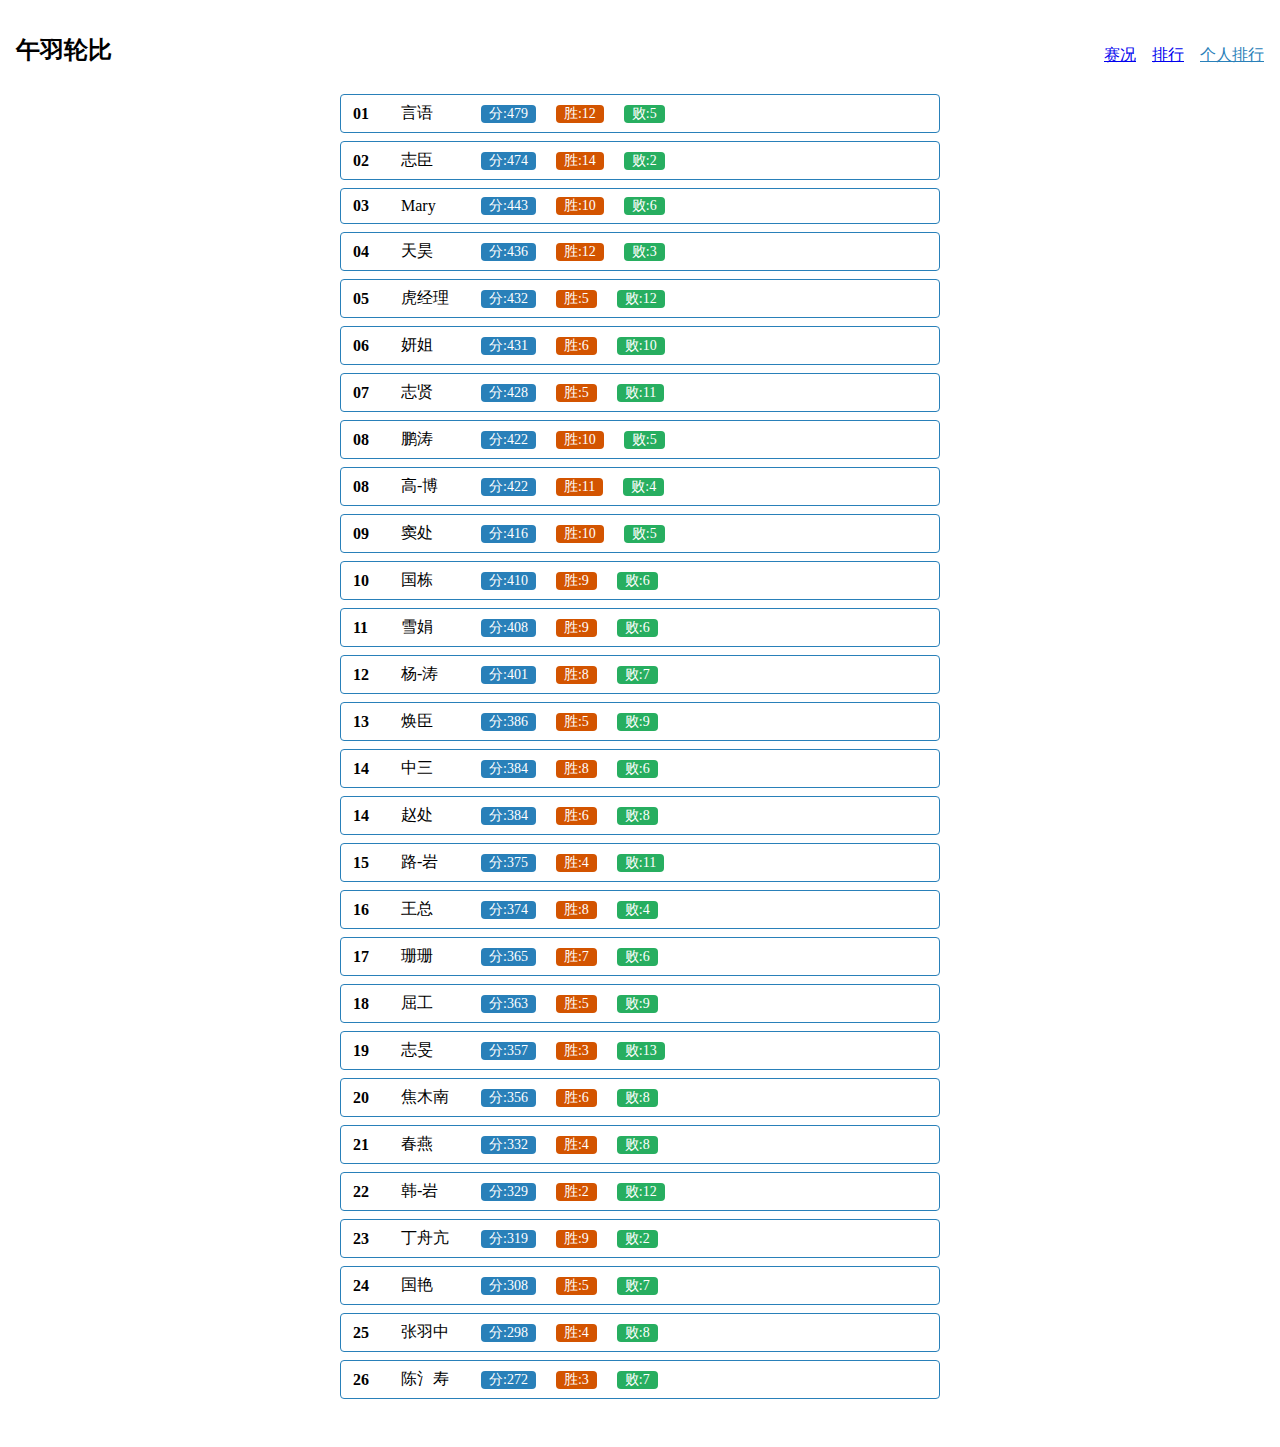
==== commit 7b617a50: "update" ====
--- a/personalRank/index.html
+++ b/personalRank/index.html
@@ -1 +1 @@
-<!DOCTYPE html><html lang="en"><head><meta charset="utf-8"><link href="/wuyulunbi/favicon.ico" rel="icon"><meta content="width=device-width,initial-scale=1" name="viewport"><meta content="#000000" name="theme-color"><meta content="Web site created using create-react-app" name="description"><link href="/wuyulunbi/logo192.png" rel="apple-touch-icon"><link href="/wuyulunbi/manifest.json" rel="manifest"><title>午羽轮比</title><script defer src="/wuyulunbi/static/js/main.0c9e06f8.js"></script><link href="/wuyulunbi/static/css/main.77000b79.css" rel="stylesheet"><style data-styled="active" data-styled-version="5.3.5">.cSCSXe{display:flex;-webkit-box-pack:justify;justify-content:space-between;align-items:flex-end;padding:8px;height:50px;position:sticky;top:0;background:#fff;z-index:99}.cSCSXe .logo{font-size:24px;font-weight:900;margin-right:32px}.cSCSXe .navigator a+a{margin-left:16px}.cSCSXe .navigator a.active{color:#2980b9}.cSCSXe .navigator a:hover{opacity:.7}.hBTbdj{margin:0 auto;padding-top:20px;width:600px;padding-bottom:40px}@media (max-width:420px){.hBTbdj{width:100%}}.hBTbdj .personal-item+.personal-item{margin-top:8px}.hBTbdj .personal-item{border:1px solid #2980b9;padding:8px 12px;display:flex;-webkit-box-align:center;align-items:center;border-radius:4px}.hBTbdj .personal-item .personal-idx{font-weight:900;width:48px}.hBTbdj .personal-item .personal-name{width:80px}.hBTbdj .personal-item .personal-scope{background:#2980b9}.hBTbdj .personal-item .personal-average,.hBTbdj .personal-item .personal-defeat,.hBTbdj .personal-item .personal-scope,.hBTbdj .personal-item .personal-victory,.hBTbdj .personal-item .personal-winProbability{padding:0 8px;border-radius:4px;color:#fff;font-size:14px;display:flex;-webkit-box-align:center;align-items:center}.hBTbdj .personal-item .personal-victory{margin-left:20px;background:#d35400}.hBTbdj .personal-item .personal-defeat{margin-left:20px;background:#27ae60}.hBTbdj .personal-item .personal-average{margin-left:20px;background:#8e44ad}.hBTbdj .personal-item .personal-winProbability{margin-left:20px;background:#e58e26}@media (max-width:420px){.hBTbdj .personal-item .personal-average,.hBTbdj .personal-item .personal-defeat,.hBTbdj .personal-item .personal-victory,.hBTbdj .personal-item .personal-winProbability{margin-left:12px}}@media (max-width:500px){.hBTbdj.is-show-more .personal-item{padding:8px 6px;font-size:13px}.hBTbdj.is-show-more .personal-item .personal-idx{font-weight:900;width:28px}.hBTbdj.is-show-more .personal-item .personal-average,.hBTbdj.is-show-more .personal-item .personal-defeat,.hBTbdj.is-show-more .personal-item .personal-victory,.hBTbdj.is-show-more .personal-item .personal-winProbability{margin-left:6px;padding:0 4px;font-size:13px}.hBTbdj.is-show-more .personal-item .personal-scope{font-size:13px;padding:0 3px}}</style></head><body><noscript>You need to enable JavaScript to run this app.</noscript><div id="root"><div class="App"><header class="sc-bczRLJ cSCSXe"><div class="logo">午羽轮比</div><div class="navigator"><a class="" href="/wuyulunbi" aria-current="page">赛况</a><a class="" href="/wuyulunbi/rank">排行</a><a class="active" href="/wuyulunbi/personalRank" aria-current="page">个人排行</a></div></header><main class="app-main"><div class="sc-eCYdqJ hBTbdj"><div class="personal-item"><span class="personal-idx">01</span><span class="personal-name">言语 </span><span class="personal-scope" title="68.75%">分:449</span><span class="personal-victory">胜:11</span><span class="personal-defeat">败:5</span></div><div class="personal-item"><span class="personal-idx">02</span><span class="personal-name">志臣 </span><span class="personal-scope" title="86.67%">分:444</span><span class="personal-victory">胜:13</span><span class="personal-defeat">败:2</span></div><div class="personal-item"><span class="personal-idx">03</span><span class="personal-name">Mary </span><span class="personal-scope" title="62.50%">分:443</span><span class="personal-victory">胜:10</span><span class="personal-defeat">败:6</span></div><div class="personal-item"><span class="personal-idx">04</span><span class="personal-name">天昊 </span><span class="personal-scope" title="80.00%">分:436</span><span class="personal-victory">胜:12</span><span class="personal-defeat">败:3</span></div><div class="personal-item"><span class="personal-idx">05</span><span class="personal-name">鹏涛 </span><span class="personal-scope" title="66.67%">分:422</span><span class="personal-victory">胜:10</span><span class="personal-defeat">败:5</span></div><div class="personal-item"><span class="personal-idx">05</span><span class="personal-name">高-博 </span><span class="personal-scope" title="73.33%">分:422</span><span class="personal-victory">胜:11</span><span class="personal-defeat">败:4</span></div><div class="personal-item"><span class="personal-idx">06</span><span class="personal-name">窦处 </span><span class="personal-scope" title="66.67%">分:416</span><span class="personal-victory">胜:10</span><span class="personal-defeat">败:5</span></div><div class="personal-item"><span class="personal-idx">07</span><span class="personal-name">雪娟 </span><span class="personal-scope" title="60.00%">分:408</span><span class="personal-victory">胜:9</span><span class="personal-defeat">败:6</span></div><div class="personal-item"><span class="personal-idx">08</span><span class="personal-name">妍姐 </span><span class="personal-scope" title="40.00%">分:407</span><span class="personal-victory">胜:6</span><span class="personal-defeat">败:9</span></div><div class="personal-item"><span class="personal-idx">09</span><span class="personal-name">虎经理 </span><span class="personal-scope" title="26.67%">分:378</span><span class="personal-victory">胜:4</span><span class="personal-defeat">败:11</span></div><div class="personal-item"><span class="personal-idx">10</span><span class="personal-name">志贤 </span><span class="personal-scope" title="28.57%">分:369</span><span class="personal-victory">胜:4</span><span class="personal-defeat">败:10</span></div><div class="personal-item"><span class="personal-idx">11</span><span class="personal-name">焕臣 </span><span class="personal-scope" title="38.46%">分:364</span><span class="personal-victory">胜:5</span><span class="personal-defeat">败:8</span></div><div class="personal-item"><span class="personal-idx">12</span><span class="personal-name">国栋 </span><span class="personal-scope" title="61.54%">分:363</span><span class="personal-victory">胜:8</span><span class="personal-defeat">败:5</span></div><div class="personal-item"><span class="personal-idx">13</span><span class="personal-name">焦木南 </span><span class="personal-scope" title="42.86%">分:356</span><span class="personal-victory">胜:6</span><span class="personal-defeat">败:8</span></div><div class="personal-item"><span class="personal-idx">14</span><span class="personal-name">中三 </span><span class="personal-scope" title="53.85%">分:354</span><span class="personal-victory">胜:7</span><span class="personal-defeat">败:6</span></div><div class="personal-item"><span class="personal-idx">15</span><span class="personal-name">路-岩 </span><span class="personal-scope" title="28.57%">分:346</span><span class="personal-victory">胜:4</span><span class="personal-defeat">败:10</span></div><div class="personal-item"><span class="personal-idx">16</span><span class="personal-name">杨-涛 </span><span class="personal-scope" title="46.15%">分:341</span><span class="personal-victory">胜:6</span><span class="personal-defeat">败:7</span></div><div class="personal-item"><span class="personal-idx">17</span><span class="personal-name">赵处 </span><span class="personal-scope" title="50.00%">分:334</span><span class="personal-victory">胜:6</span><span class="personal-defeat">败:6</span></div><div class="personal-item"><span class="personal-idx">18</span><span class="personal-name">韩-岩 </span><span class="personal-scope" title="14.29%">分:329</span><span class="personal-victory">胜:2</span><span class="personal-defeat">败:12</span></div><div class="personal-item"><span class="personal-idx">19</span><span class="personal-name">志旻 </span><span class="personal-scope" title="13.33%">分:327</span><span class="personal-victory">胜:2</span><span class="personal-defeat">败:13</span></div><div class="personal-item"><span class="personal-idx">20</span><span class="personal-name">珊珊 </span><span class="personal-scope" title="63.64%">分:312</span><span class="personal-victory">胜:7</span><span class="personal-defeat">败:4</span></div><div class="personal-item"><span class="personal-idx">21</span><span class="personal-name">春燕 </span><span class="personal-scope" title="36.36%">分:304</span><span class="personal-victory">胜:4</span><span class="personal-defeat">败:7</span></div><div class="personal-item"><span class="personal-idx">22</span><span class="personal-name">丁舟亢 </span><span class="personal-scope" title="80.00%">分:289</span><span class="personal-victory">胜:8</span><span class="personal-defeat">败:2</span></div><div class="personal-item"><span class="personal-idx">23</span><span class="personal-name">国艳 </span><span class="personal-scope" title="36.36%">分:278</span><span class="personal-victory">胜:4</span><span class="personal-defeat">败:7</span></div><div class="personal-item"><span class="personal-idx">24</span><span class="personal-name">陈氵寿 </span><span class="personal-scope" title="30.00%">分:272</span><span class="personal-victory">胜:3</span><span class="personal-defeat">败:7</span></div><div class="personal-item"><span class="personal-idx">25</span><span class="personal-name">屈工 </span><span class="personal-scope" title="30.00%">分:265</span><span class="personal-victory">胜:3</span><span class="personal-defeat">败:7</span></div><div class="personal-item"><span class="personal-idx">26</span><span class="personal-name">王总 </span><span class="personal-scope" title="75.00%">分:261</span><span class="personal-victory">胜:6</span><span class="personal-defeat">败:2</span></div><div class="personal-item"><span class="personal-idx">27</span><span class="personal-name">张羽中 </span><span class="personal-scope" title="30.00%">分:247</span><span class="personal-victory">胜:3</span><span class="personal-defeat">败:7</span></div></div></main></div></div></body></html>+<!DOCTYPE html><html lang="en"><head><meta charset="utf-8"><link href="/wuyulunbi/favicon.ico" rel="icon"><meta content="width=device-width,initial-scale=1" name="viewport"><meta content="#000000" name="theme-color"><meta content="Web site created using create-react-app" name="description"><link href="/wuyulunbi/logo192.png" rel="apple-touch-icon"><link href="/wuyulunbi/manifest.json" rel="manifest"><title>午羽轮比</title><script defer src="/wuyulunbi/static/js/main.615edfd3.js"></script><link href="/wuyulunbi/static/css/main.77000b79.css" rel="stylesheet"><style data-styled="active" data-styled-version="5.3.5">.cSCSXe{display:flex;-webkit-box-pack:justify;justify-content:space-between;align-items:flex-end;padding:8px;height:50px;position:sticky;top:0;background:#fff;z-index:99}.cSCSXe .logo{font-size:24px;font-weight:900;margin-right:32px}.cSCSXe .navigator a+a{margin-left:16px}.cSCSXe .navigator a.active{color:#2980b9}.cSCSXe .navigator a:hover{opacity:.7}.hBTbdj{margin:0 auto;padding-top:20px;width:600px;padding-bottom:40px}@media (max-width:420px){.hBTbdj{width:100%}}.hBTbdj .personal-item+.personal-item{margin-top:8px}.hBTbdj .personal-item{border:1px solid #2980b9;padding:8px 12px;display:flex;-webkit-box-align:center;align-items:center;border-radius:4px}.hBTbdj .personal-item .personal-idx{font-weight:900;width:48px}.hBTbdj .personal-item .personal-name{width:80px}.hBTbdj .personal-item .personal-scope{background:#2980b9}.hBTbdj .personal-item .personal-average,.hBTbdj .personal-item .personal-defeat,.hBTbdj .personal-item .personal-scope,.hBTbdj .personal-item .personal-victory,.hBTbdj .personal-item .personal-winProbability{padding:0 8px;border-radius:4px;color:#fff;font-size:14px;display:flex;-webkit-box-align:center;align-items:center}.hBTbdj .personal-item .personal-victory{margin-left:20px;background:#d35400}.hBTbdj .personal-item .personal-defeat{margin-left:20px;background:#27ae60}.hBTbdj .personal-item .personal-average{margin-left:20px;background:#8e44ad}.hBTbdj .personal-item .personal-winProbability{margin-left:20px;background:#e58e26}@media (max-width:420px){.hBTbdj .personal-item .personal-average,.hBTbdj .personal-item .personal-defeat,.hBTbdj .personal-item .personal-victory,.hBTbdj .personal-item .personal-winProbability{margin-left:12px}}@media (max-width:500px){.hBTbdj.is-show-more .personal-item{padding:8px 6px;font-size:13px}.hBTbdj.is-show-more .personal-item .personal-idx{font-weight:900;width:28px}.hBTbdj.is-show-more .personal-item .personal-average,.hBTbdj.is-show-more .personal-item .personal-defeat,.hBTbdj.is-show-more .personal-item .personal-victory,.hBTbdj.is-show-more .personal-item .personal-winProbability{margin-left:6px;padding:0 4px;font-size:13px}.hBTbdj.is-show-more .personal-item .personal-scope{font-size:13px;padding:0 3px}}</style></head><body><noscript>You need to enable JavaScript to run this app.</noscript><div id="root"><div class="App"><header class="sc-bczRLJ cSCSXe"><div class="logo">午羽轮比</div><div class="navigator"><a class="" href="/wuyulunbi" aria-current="page">赛况</a><a class="" href="/wuyulunbi/rank">排行</a><a class="active" href="/wuyulunbi/personalRank" aria-current="page">个人排行</a></div></header><main class="app-main"><div class="sc-eCYdqJ hBTbdj"><div class="personal-item"><span class="personal-idx">01</span><span class="personal-name">言语 </span><span class="personal-scope" title="70.59%">分:479</span><span class="personal-victory">胜:12</span><span class="personal-defeat">败:5</span></div><div class="personal-item"><span class="personal-idx">02</span><span class="personal-name">志臣 </span><span class="personal-scope" title="87.50%">分:474</span><span class="personal-victory">胜:14</span><span class="personal-defeat">败:2</span></div><div class="personal-item"><span class="personal-idx">03</span><span class="personal-name">Mary </span><span class="personal-scope" title="62.50%">分:443</span><span class="personal-victory">胜:10</span><span class="personal-defeat">败:6</span></div><div class="personal-item"><span class="personal-idx">04</span><span class="personal-name">天昊 </span><span class="personal-scope" title="80.00%">分:436</span><span class="personal-victory">胜:12</span><span class="personal-defeat">败:3</span></div><div class="personal-item"><span class="personal-idx">05</span><span class="personal-name">虎经理 </span><span class="personal-scope" title="29.41%">分:432</span><span class="personal-victory">胜:5</span><span class="personal-defeat">败:12</span></div><div class="personal-item"><span class="personal-idx">06</span><span class="personal-name">妍姐 </span><span class="personal-scope" title="37.50%">分:431</span><span class="personal-victory">胜:6</span><span class="personal-defeat">败:10</span></div><div class="personal-item"><span class="personal-idx">07</span><span class="personal-name">志贤 </span><span class="personal-scope" title="31.25%">分:428</span><span class="personal-victory">胜:5</span><span class="personal-defeat">败:11</span></div><div class="personal-item"><span class="personal-idx">08</span><span class="personal-name">鹏涛 </span><span class="personal-scope" title="66.67%">分:422</span><span class="personal-victory">胜:10</span><span class="personal-defeat">败:5</span></div><div class="personal-item"><span class="personal-idx">08</span><span class="personal-name">高-博 </span><span class="personal-scope" title="73.33%">分:422</span><span class="personal-victory">胜:11</span><span class="personal-defeat">败:4</span></div><div class="personal-item"><span class="personal-idx">09</span><span class="personal-name">窦处 </span><span class="personal-scope" title="66.67%">分:416</span><span class="personal-victory">胜:10</span><span class="personal-defeat">败:5</span></div><div class="personal-item"><span class="personal-idx">10</span><span class="personal-name">国栋 </span><span class="personal-scope" title="60.00%">分:410</span><span class="personal-victory">胜:9</span><span class="personal-defeat">败:6</span></div><div class="personal-item"><span class="personal-idx">11</span><span class="personal-name">雪娟 </span><span class="personal-scope" title="60.00%">分:408</span><span class="personal-victory">胜:9</span><span class="personal-defeat">败:6</span></div><div class="personal-item"><span class="personal-idx">12</span><span class="personal-name">杨-涛 </span><span class="personal-scope" title="53.33%">分:401</span><span class="personal-victory">胜:8</span><span class="personal-defeat">败:7</span></div><div class="personal-item"><span class="personal-idx">13</span><span class="personal-name">焕臣 </span><span class="personal-scope" title="35.71%">分:386</span><span class="personal-victory">胜:5</span><span class="personal-defeat">败:9</span></div><div class="personal-item"><span class="personal-idx">14</span><span class="personal-name">中三 </span><span class="personal-scope" title="57.14%">分:384</span><span class="personal-victory">胜:8</span><span class="personal-defeat">败:6</span></div><div class="personal-item"><span class="personal-idx">14</span><span class="personal-name">赵处 </span><span class="personal-scope" title="42.86%">分:384</span><span class="personal-victory">胜:6</span><span class="personal-defeat">败:8</span></div><div class="personal-item"><span class="personal-idx">15</span><span class="personal-name">路-岩 </span><span class="personal-scope" title="26.67%">分:375</span><span class="personal-victory">胜:4</span><span class="personal-defeat">败:11</span></div><div class="personal-item"><span class="personal-idx">16</span><span class="personal-name">王总 </span><span class="personal-scope" title="66.67%">分:374</span><span class="personal-victory">胜:8</span><span class="personal-defeat">败:4</span></div><div class="personal-item"><span class="personal-idx">17</span><span class="personal-name">珊珊 </span><span class="personal-scope" title="53.85%">分:365</span><span class="personal-victory">胜:7</span><span class="personal-defeat">败:6</span></div><div class="personal-item"><span class="personal-idx">18</span><span class="personal-name">屈工 </span><span class="personal-scope" title="35.71%">分:363</span><span class="personal-victory">胜:5</span><span class="personal-defeat">败:9</span></div><div class="personal-item"><span class="personal-idx">19</span><span class="personal-name">志旻 </span><span class="personal-scope" title="18.75%">分:357</span><span class="personal-victory">胜:3</span><span class="personal-defeat">败:13</span></div><div class="personal-item"><span class="personal-idx">20</span><span class="personal-name">焦木南 </span><span class="personal-scope" title="42.86%">分:356</span><span class="personal-victory">胜:6</span><span class="personal-defeat">败:8</span></div><div class="personal-item"><span class="personal-idx">21</span><span class="personal-name">春燕 </span><span class="personal-scope" title="33.33%">分:332</span><span class="personal-victory">胜:4</span><span class="personal-defeat">败:8</span></div><div class="personal-item"><span class="personal-idx">22</span><span class="personal-name">韩-岩 </span><span class="personal-scope" title="14.29%">分:329</span><span class="personal-victory">胜:2</span><span class="personal-defeat">败:12</span></div><div class="personal-item"><span class="personal-idx">23</span><span class="personal-name">丁舟亢 </span><span class="personal-scope" title="81.82%">分:319</span><span class="personal-victory">胜:9</span><span class="personal-defeat">败:2</span></div><div class="personal-item"><span class="personal-idx">24</span><span class="personal-name">国艳 </span><span class="personal-scope" title="41.67%">分:308</span><span class="personal-victory">胜:5</span><span class="personal-defeat">败:7</span></div><div class="personal-item"><span class="personal-idx">25</span><span class="personal-name">张羽中 </span><span class="personal-scope" title="33.33%">分:298</span><span class="personal-victory">胜:4</span><span class="personal-defeat">败:8</span></div><div class="personal-item"><span class="personal-idx">26</span><span class="personal-name">陈氵寿 </span><span class="personal-scope" title="30.00%">分:272</span><span class="personal-victory">胜:3</span><span class="personal-defeat">败:7</span></div></div></main></div></div></body></html>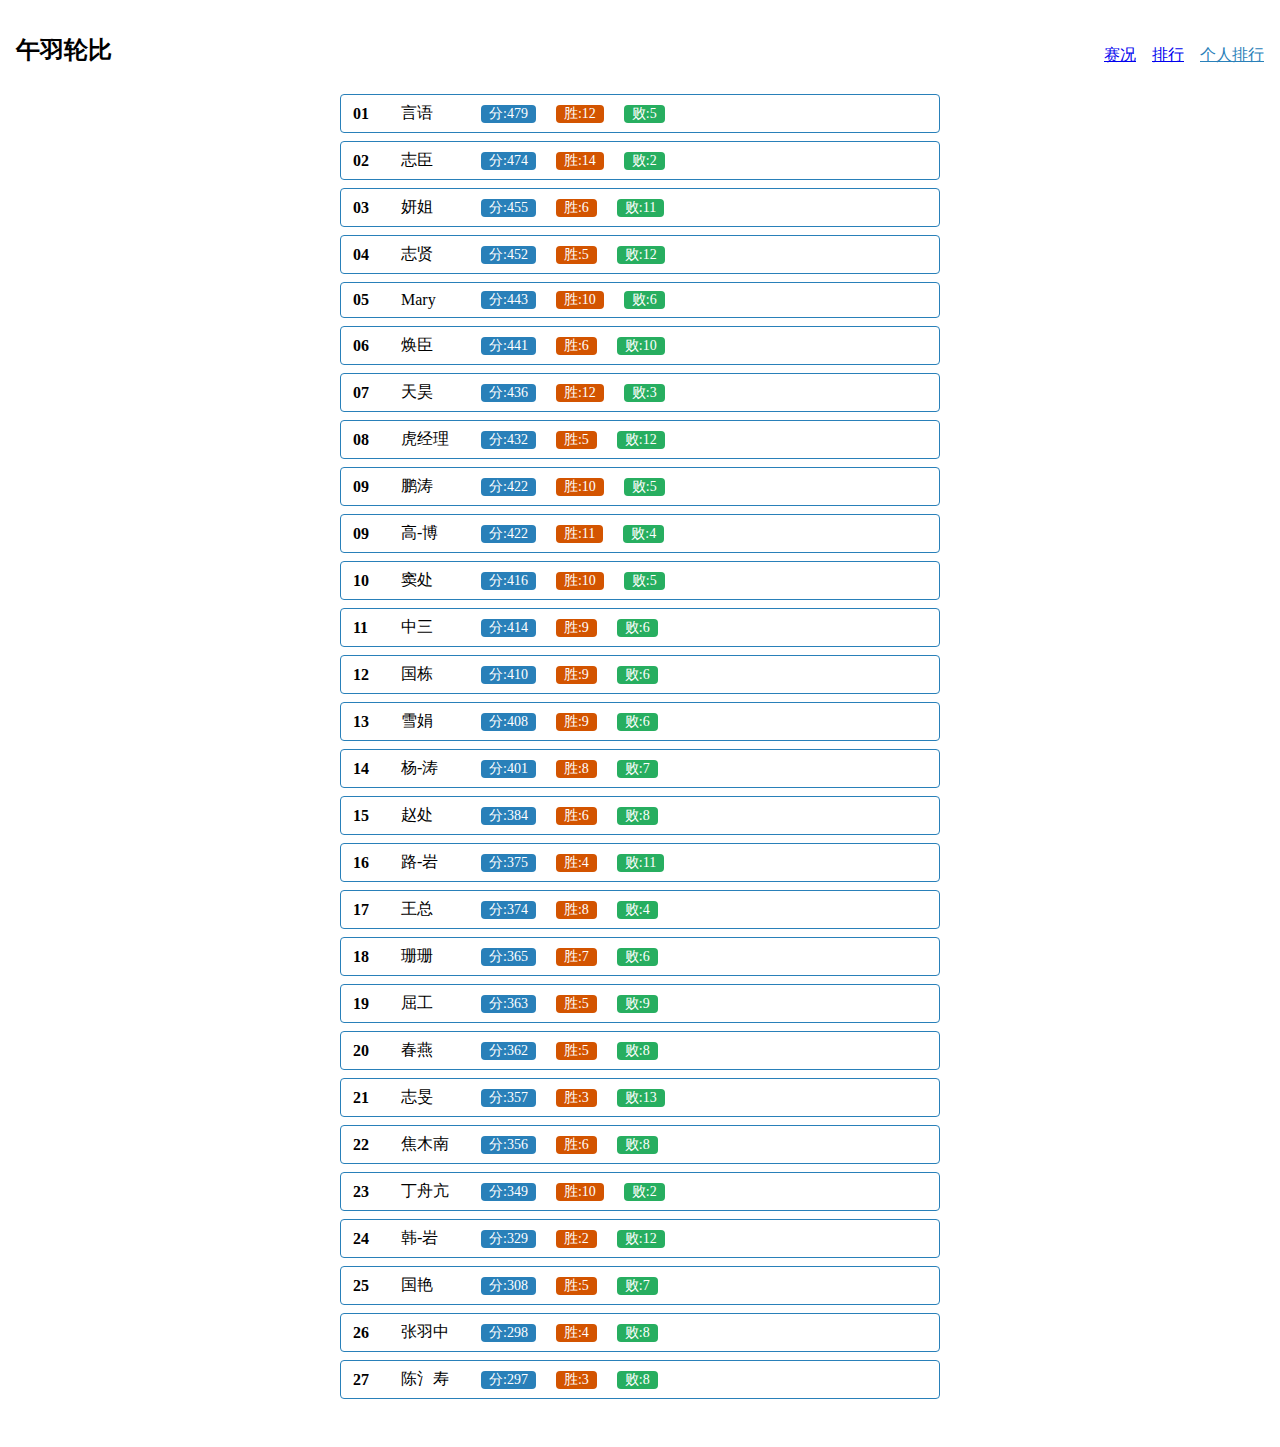
==== commit c63e8870: "update" ====
--- a/personalRank/index.html
+++ b/personalRank/index.html
@@ -1 +1 @@
-<!DOCTYPE html><html lang="en"><head><meta charset="utf-8"><link href="/wuyulunbi/favicon.ico" rel="icon"><meta content="width=device-width,initial-scale=1" name="viewport"><meta content="#000000" name="theme-color"><meta content="Web site created using create-react-app" name="description"><link href="/wuyulunbi/logo192.png" rel="apple-touch-icon"><link href="/wuyulunbi/manifest.json" rel="manifest"><title>午羽轮比</title><script defer src="/wuyulunbi/static/js/main.615edfd3.js"></script><link href="/wuyulunbi/static/css/main.77000b79.css" rel="stylesheet"><style data-styled="active" data-styled-version="5.3.5">.cSCSXe{display:flex;-webkit-box-pack:justify;justify-content:space-between;align-items:flex-end;padding:8px;height:50px;position:sticky;top:0;background:#fff;z-index:99}.cSCSXe .logo{font-size:24px;font-weight:900;margin-right:32px}.cSCSXe .navigator a+a{margin-left:16px}.cSCSXe .navigator a.active{color:#2980b9}.cSCSXe .navigator a:hover{opacity:.7}.hBTbdj{margin:0 auto;padding-top:20px;width:600px;padding-bottom:40px}@media (max-width:420px){.hBTbdj{width:100%}}.hBTbdj .personal-item+.personal-item{margin-top:8px}.hBTbdj .personal-item{border:1px solid #2980b9;padding:8px 12px;display:flex;-webkit-box-align:center;align-items:center;border-radius:4px}.hBTbdj .personal-item .personal-idx{font-weight:900;width:48px}.hBTbdj .personal-item .personal-name{width:80px}.hBTbdj .personal-item .personal-scope{background:#2980b9}.hBTbdj .personal-item .personal-average,.hBTbdj .personal-item .personal-defeat,.hBTbdj .personal-item .personal-scope,.hBTbdj .personal-item .personal-victory,.hBTbdj .personal-item .personal-winProbability{padding:0 8px;border-radius:4px;color:#fff;font-size:14px;display:flex;-webkit-box-align:center;align-items:center}.hBTbdj .personal-item .personal-victory{margin-left:20px;background:#d35400}.hBTbdj .personal-item .personal-defeat{margin-left:20px;background:#27ae60}.hBTbdj .personal-item .personal-average{margin-left:20px;background:#8e44ad}.hBTbdj .personal-item .personal-winProbability{margin-left:20px;background:#e58e26}@media (max-width:420px){.hBTbdj .personal-item .personal-average,.hBTbdj .personal-item .personal-defeat,.hBTbdj .personal-item .personal-victory,.hBTbdj .personal-item .personal-winProbability{margin-left:12px}}@media (max-width:500px){.hBTbdj.is-show-more .personal-item{padding:8px 6px;font-size:13px}.hBTbdj.is-show-more .personal-item .personal-idx{font-weight:900;width:28px}.hBTbdj.is-show-more .personal-item .personal-average,.hBTbdj.is-show-more .personal-item .personal-defeat,.hBTbdj.is-show-more .personal-item .personal-victory,.hBTbdj.is-show-more .personal-item .personal-winProbability{margin-left:6px;padding:0 4px;font-size:13px}.hBTbdj.is-show-more .personal-item .personal-scope{font-size:13px;padding:0 3px}}</style></head><body><noscript>You need to enable JavaScript to run this app.</noscript><div id="root"><div class="App"><header class="sc-bczRLJ cSCSXe"><div class="logo">午羽轮比</div><div class="navigator"><a class="" href="/wuyulunbi" aria-current="page">赛况</a><a class="" href="/wuyulunbi/rank">排行</a><a class="active" href="/wuyulunbi/personalRank" aria-current="page">个人排行</a></div></header><main class="app-main"><div class="sc-eCYdqJ hBTbdj"><div class="personal-item"><span class="personal-idx">01</span><span class="personal-name">言语 </span><span class="personal-scope" title="70.59%">分:479</span><span class="personal-victory">胜:12</span><span class="personal-defeat">败:5</span></div><div class="personal-item"><span class="personal-idx">02</span><span class="personal-name">志臣 </span><span class="personal-scope" title="87.50%">分:474</span><span class="personal-victory">胜:14</span><span class="personal-defeat">败:2</span></div><div class="personal-item"><span class="personal-idx">03</span><span class="personal-name">Mary </span><span class="personal-scope" title="62.50%">分:443</span><span class="personal-victory">胜:10</span><span class="personal-defeat">败:6</span></div><div class="personal-item"><span class="personal-idx">04</span><span class="personal-name">天昊 </span><span class="personal-scope" title="80.00%">分:436</span><span class="personal-victory">胜:12</span><span class="personal-defeat">败:3</span></div><div class="personal-item"><span class="personal-idx">05</span><span class="personal-name">虎经理 </span><span class="personal-scope" title="29.41%">分:432</span><span class="personal-victory">胜:5</span><span class="personal-defeat">败:12</span></div><div class="personal-item"><span class="personal-idx">06</span><span class="personal-name">妍姐 </span><span class="personal-scope" title="37.50%">分:431</span><span class="personal-victory">胜:6</span><span class="personal-defeat">败:10</span></div><div class="personal-item"><span class="personal-idx">07</span><span class="personal-name">志贤 </span><span class="personal-scope" title="31.25%">分:428</span><span class="personal-victory">胜:5</span><span class="personal-defeat">败:11</span></div><div class="personal-item"><span class="personal-idx">08</span><span class="personal-name">鹏涛 </span><span class="personal-scope" title="66.67%">分:422</span><span class="personal-victory">胜:10</span><span class="personal-defeat">败:5</span></div><div class="personal-item"><span class="personal-idx">08</span><span class="personal-name">高-博 </span><span class="personal-scope" title="73.33%">分:422</span><span class="personal-victory">胜:11</span><span class="personal-defeat">败:4</span></div><div class="personal-item"><span class="personal-idx">09</span><span class="personal-name">窦处 </span><span class="personal-scope" title="66.67%">分:416</span><span class="personal-victory">胜:10</span><span class="personal-defeat">败:5</span></div><div class="personal-item"><span class="personal-idx">10</span><span class="personal-name">国栋 </span><span class="personal-scope" title="60.00%">分:410</span><span class="personal-victory">胜:9</span><span class="personal-defeat">败:6</span></div><div class="personal-item"><span class="personal-idx">11</span><span class="personal-name">雪娟 </span><span class="personal-scope" title="60.00%">分:408</span><span class="personal-victory">胜:9</span><span class="personal-defeat">败:6</span></div><div class="personal-item"><span class="personal-idx">12</span><span class="personal-name">杨-涛 </span><span class="personal-scope" title="53.33%">分:401</span><span class="personal-victory">胜:8</span><span class="personal-defeat">败:7</span></div><div class="personal-item"><span class="personal-idx">13</span><span class="personal-name">焕臣 </span><span class="personal-scope" title="35.71%">分:386</span><span class="personal-victory">胜:5</span><span class="personal-defeat">败:9</span></div><div class="personal-item"><span class="personal-idx">14</span><span class="personal-name">中三 </span><span class="personal-scope" title="57.14%">分:384</span><span class="personal-victory">胜:8</span><span class="personal-defeat">败:6</span></div><div class="personal-item"><span class="personal-idx">14</span><span class="personal-name">赵处 </span><span class="personal-scope" title="42.86%">分:384</span><span class="personal-victory">胜:6</span><span class="personal-defeat">败:8</span></div><div class="personal-item"><span class="personal-idx">15</span><span class="personal-name">路-岩 </span><span class="personal-scope" title="26.67%">分:375</span><span class="personal-victory">胜:4</span><span class="personal-defeat">败:11</span></div><div class="personal-item"><span class="personal-idx">16</span><span class="personal-name">王总 </span><span class="personal-scope" title="66.67%">分:374</span><span class="personal-victory">胜:8</span><span class="personal-defeat">败:4</span></div><div class="personal-item"><span class="personal-idx">17</span><span class="personal-name">珊珊 </span><span class="personal-scope" title="53.85%">分:365</span><span class="personal-victory">胜:7</span><span class="personal-defeat">败:6</span></div><div class="personal-item"><span class="personal-idx">18</span><span class="personal-name">屈工 </span><span class="personal-scope" title="35.71%">分:363</span><span class="personal-victory">胜:5</span><span class="personal-defeat">败:9</span></div><div class="personal-item"><span class="personal-idx">19</span><span class="personal-name">志旻 </span><span class="personal-scope" title="18.75%">分:357</span><span class="personal-victory">胜:3</span><span class="personal-defeat">败:13</span></div><div class="personal-item"><span class="personal-idx">20</span><span class="personal-name">焦木南 </span><span class="personal-scope" title="42.86%">分:356</span><span class="personal-victory">胜:6</span><span class="personal-defeat">败:8</span></div><div class="personal-item"><span class="personal-idx">21</span><span class="personal-name">春燕 </span><span class="personal-scope" title="33.33%">分:332</span><span class="personal-victory">胜:4</span><span class="personal-defeat">败:8</span></div><div class="personal-item"><span class="personal-idx">22</span><span class="personal-name">韩-岩 </span><span class="personal-scope" title="14.29%">分:329</span><span class="personal-victory">胜:2</span><span class="personal-defeat">败:12</span></div><div class="personal-item"><span class="personal-idx">23</span><span class="personal-name">丁舟亢 </span><span class="personal-scope" title="81.82%">分:319</span><span class="personal-victory">胜:9</span><span class="personal-defeat">败:2</span></div><div class="personal-item"><span class="personal-idx">24</span><span class="personal-name">国艳 </span><span class="personal-scope" title="41.67%">分:308</span><span class="personal-victory">胜:5</span><span class="personal-defeat">败:7</span></div><div class="personal-item"><span class="personal-idx">25</span><span class="personal-name">张羽中 </span><span class="personal-scope" title="33.33%">分:298</span><span class="personal-victory">胜:4</span><span class="personal-defeat">败:8</span></div><div class="personal-item"><span class="personal-idx">26</span><span class="personal-name">陈氵寿 </span><span class="personal-scope" title="30.00%">分:272</span><span class="personal-victory">胜:3</span><span class="personal-defeat">败:7</span></div></div></main></div></div></body></html>+<!DOCTYPE html><html lang="en"><head><meta charset="utf-8"><link href="/wuyulunbi/favicon.ico" rel="icon"><meta content="width=device-width,initial-scale=1" name="viewport"><meta content="#000000" name="theme-color"><meta content="Web site created using create-react-app" name="description"><link href="/wuyulunbi/logo192.png" rel="apple-touch-icon"><link href="/wuyulunbi/manifest.json" rel="manifest"><title>午羽轮比</title><script defer src="/wuyulunbi/static/js/main.7de648ac.js"></script><link href="/wuyulunbi/static/css/main.77000b79.css" rel="stylesheet"><style data-styled="active" data-styled-version="5.3.5">.cSCSXe{display:flex;-webkit-box-pack:justify;justify-content:space-between;align-items:flex-end;padding:8px;height:50px;position:sticky;top:0;background:#fff;z-index:99}.cSCSXe .logo{font-size:24px;font-weight:900;margin-right:32px}.cSCSXe .navigator a+a{margin-left:16px}.cSCSXe .navigator a.active{color:#2980b9}.cSCSXe .navigator a:hover{opacity:.7}.hBTbdj{margin:0 auto;padding-top:20px;width:600px;padding-bottom:40px}@media (max-width:420px){.hBTbdj{width:100%}}.hBTbdj .personal-item+.personal-item{margin-top:8px}.hBTbdj .personal-item{border:1px solid #2980b9;padding:8px 12px;display:flex;-webkit-box-align:center;align-items:center;border-radius:4px}.hBTbdj .personal-item .personal-idx{font-weight:900;width:48px}.hBTbdj .personal-item .personal-name{width:80px}.hBTbdj .personal-item .personal-scope{background:#2980b9}.hBTbdj .personal-item .personal-average,.hBTbdj .personal-item .personal-defeat,.hBTbdj .personal-item .personal-scope,.hBTbdj .personal-item .personal-victory,.hBTbdj .personal-item .personal-winProbability{padding:0 8px;border-radius:4px;color:#fff;font-size:14px;display:flex;-webkit-box-align:center;align-items:center}.hBTbdj .personal-item .personal-victory{margin-left:20px;background:#d35400}.hBTbdj .personal-item .personal-defeat{margin-left:20px;background:#27ae60}.hBTbdj .personal-item .personal-average{margin-left:20px;background:#8e44ad}.hBTbdj .personal-item .personal-winProbability{margin-left:20px;background:#e58e26}@media (max-width:420px){.hBTbdj .personal-item .personal-average,.hBTbdj .personal-item .personal-defeat,.hBTbdj .personal-item .personal-victory,.hBTbdj .personal-item .personal-winProbability{margin-left:12px}}@media (max-width:500px){.hBTbdj.is-show-more .personal-item{padding:8px 6px;font-size:13px}.hBTbdj.is-show-more .personal-item .personal-idx{font-weight:900;width:28px}.hBTbdj.is-show-more .personal-item .personal-average,.hBTbdj.is-show-more .personal-item .personal-defeat,.hBTbdj.is-show-more .personal-item .personal-victory,.hBTbdj.is-show-more .personal-item .personal-winProbability{margin-left:6px;padding:0 4px;font-size:13px}.hBTbdj.is-show-more .personal-item .personal-scope{font-size:13px;padding:0 3px}}</style></head><body><noscript>You need to enable JavaScript to run this app.</noscript><div id="root"><div class="App"><header class="sc-bczRLJ cSCSXe"><div class="logo">午羽轮比</div><div class="navigator"><a class="" href="/wuyulunbi" aria-current="page">赛况</a><a class="" href="/wuyulunbi/rank">排行</a><a class="active" href="/wuyulunbi/personalRank" aria-current="page">个人排行</a></div></header><main class="app-main"><div class="sc-eCYdqJ hBTbdj"><div class="personal-item"><span class="personal-idx">01</span><span class="personal-name">言语 </span><span class="personal-scope" title="70.59%">分:479</span><span class="personal-victory">胜:12</span><span class="personal-defeat">败:5</span></div><div class="personal-item"><span class="personal-idx">02</span><span class="personal-name">志臣 </span><span class="personal-scope" title="87.50%">分:474</span><span class="personal-victory">胜:14</span><span class="personal-defeat">败:2</span></div><div class="personal-item"><span class="personal-idx">03</span><span class="personal-name">妍姐 </span><span class="personal-scope" title="35.29%">分:455</span><span class="personal-victory">胜:6</span><span class="personal-defeat">败:11</span></div><div class="personal-item"><span class="personal-idx">04</span><span class="personal-name">志贤 </span><span class="personal-scope" title="29.41%">分:452</span><span class="personal-victory">胜:5</span><span class="personal-defeat">败:12</span></div><div class="personal-item"><span class="personal-idx">05</span><span class="personal-name">Mary </span><span class="personal-scope" title="62.50%">分:443</span><span class="personal-victory">胜:10</span><span class="personal-defeat">败:6</span></div><div class="personal-item"><span class="personal-idx">06</span><span class="personal-name">焕臣 </span><span class="personal-scope" title="37.50%">分:441</span><span class="personal-victory">胜:6</span><span class="personal-defeat">败:10</span></div><div class="personal-item"><span class="personal-idx">07</span><span class="personal-name">天昊 </span><span class="personal-scope" title="80.00%">分:436</span><span class="personal-victory">胜:12</span><span class="personal-defeat">败:3</span></div><div class="personal-item"><span class="personal-idx">08</span><span class="personal-name">虎经理 </span><span class="personal-scope" title="29.41%">分:432</span><span class="personal-victory">胜:5</span><span class="personal-defeat">败:12</span></div><div class="personal-item"><span class="personal-idx">09</span><span class="personal-name">鹏涛 </span><span class="personal-scope" title="66.67%">分:422</span><span class="personal-victory">胜:10</span><span class="personal-defeat">败:5</span></div><div class="personal-item"><span class="personal-idx">09</span><span class="personal-name">高-博 </span><span class="personal-scope" title="73.33%">分:422</span><span class="personal-victory">胜:11</span><span class="personal-defeat">败:4</span></div><div class="personal-item"><span class="personal-idx">10</span><span class="personal-name">窦处 </span><span class="personal-scope" title="66.67%">分:416</span><span class="personal-victory">胜:10</span><span class="personal-defeat">败:5</span></div><div class="personal-item"><span class="personal-idx">11</span><span class="personal-name">中三 </span><span class="personal-scope" title="60.00%">分:414</span><span class="personal-victory">胜:9</span><span class="personal-defeat">败:6</span></div><div class="personal-item"><span class="personal-idx">12</span><span class="personal-name">国栋 </span><span class="personal-scope" title="60.00%">分:410</span><span class="personal-victory">胜:9</span><span class="personal-defeat">败:6</span></div><div class="personal-item"><span class="personal-idx">13</span><span class="personal-name">雪娟 </span><span class="personal-scope" title="60.00%">分:408</span><span class="personal-victory">胜:9</span><span class="personal-defeat">败:6</span></div><div class="personal-item"><span class="personal-idx">14</span><span class="personal-name">杨-涛 </span><span class="personal-scope" title="53.33%">分:401</span><span class="personal-victory">胜:8</span><span class="personal-defeat">败:7</span></div><div class="personal-item"><span class="personal-idx">15</span><span class="personal-name">赵处 </span><span class="personal-scope" title="42.86%">分:384</span><span class="personal-victory">胜:6</span><span class="personal-defeat">败:8</span></div><div class="personal-item"><span class="personal-idx">16</span><span class="personal-name">路-岩 </span><span class="personal-scope" title="26.67%">分:375</span><span class="personal-victory">胜:4</span><span class="personal-defeat">败:11</span></div><div class="personal-item"><span class="personal-idx">17</span><span class="personal-name">王总 </span><span class="personal-scope" title="66.67%">分:374</span><span class="personal-victory">胜:8</span><span class="personal-defeat">败:4</span></div><div class="personal-item"><span class="personal-idx">18</span><span class="personal-name">珊珊 </span><span class="personal-scope" title="53.85%">分:365</span><span class="personal-victory">胜:7</span><span class="personal-defeat">败:6</span></div><div class="personal-item"><span class="personal-idx">19</span><span class="personal-name">屈工 </span><span class="personal-scope" title="35.71%">分:363</span><span class="personal-victory">胜:5</span><span class="personal-defeat">败:9</span></div><div class="personal-item"><span class="personal-idx">20</span><span class="personal-name">春燕 </span><span class="personal-scope" title="38.46%">分:362</span><span class="personal-victory">胜:5</span><span class="personal-defeat">败:8</span></div><div class="personal-item"><span class="personal-idx">21</span><span class="personal-name">志旻 </span><span class="personal-scope" title="18.75%">分:357</span><span class="personal-victory">胜:3</span><span class="personal-defeat">败:13</span></div><div class="personal-item"><span class="personal-idx">22</span><span class="personal-name">焦木南 </span><span class="personal-scope" title="42.86%">分:356</span><span class="personal-victory">胜:6</span><span class="personal-defeat">败:8</span></div><div class="personal-item"><span class="personal-idx">23</span><span class="personal-name">丁舟亢 </span><span class="personal-scope" title="83.33%">分:349</span><span class="personal-victory">胜:10</span><span class="personal-defeat">败:2</span></div><div class="personal-item"><span class="personal-idx">24</span><span class="personal-name">韩-岩 </span><span class="personal-scope" title="14.29%">分:329</span><span class="personal-victory">胜:2</span><span class="personal-defeat">败:12</span></div><div class="personal-item"><span class="personal-idx">25</span><span class="personal-name">国艳 </span><span class="personal-scope" title="41.67%">分:308</span><span class="personal-victory">胜:5</span><span class="personal-defeat">败:7</span></div><div class="personal-item"><span class="personal-idx">26</span><span class="personal-name">张羽中 </span><span class="personal-scope" title="33.33%">分:298</span><span class="personal-victory">胜:4</span><span class="personal-defeat">败:8</span></div><div class="personal-item"><span class="personal-idx">27</span><span class="personal-name">陈氵寿 </span><span class="personal-scope" title="27.27%">分:297</span><span class="personal-victory">胜:3</span><span class="personal-defeat">败:8</span></div></div></main></div></div></body></html>